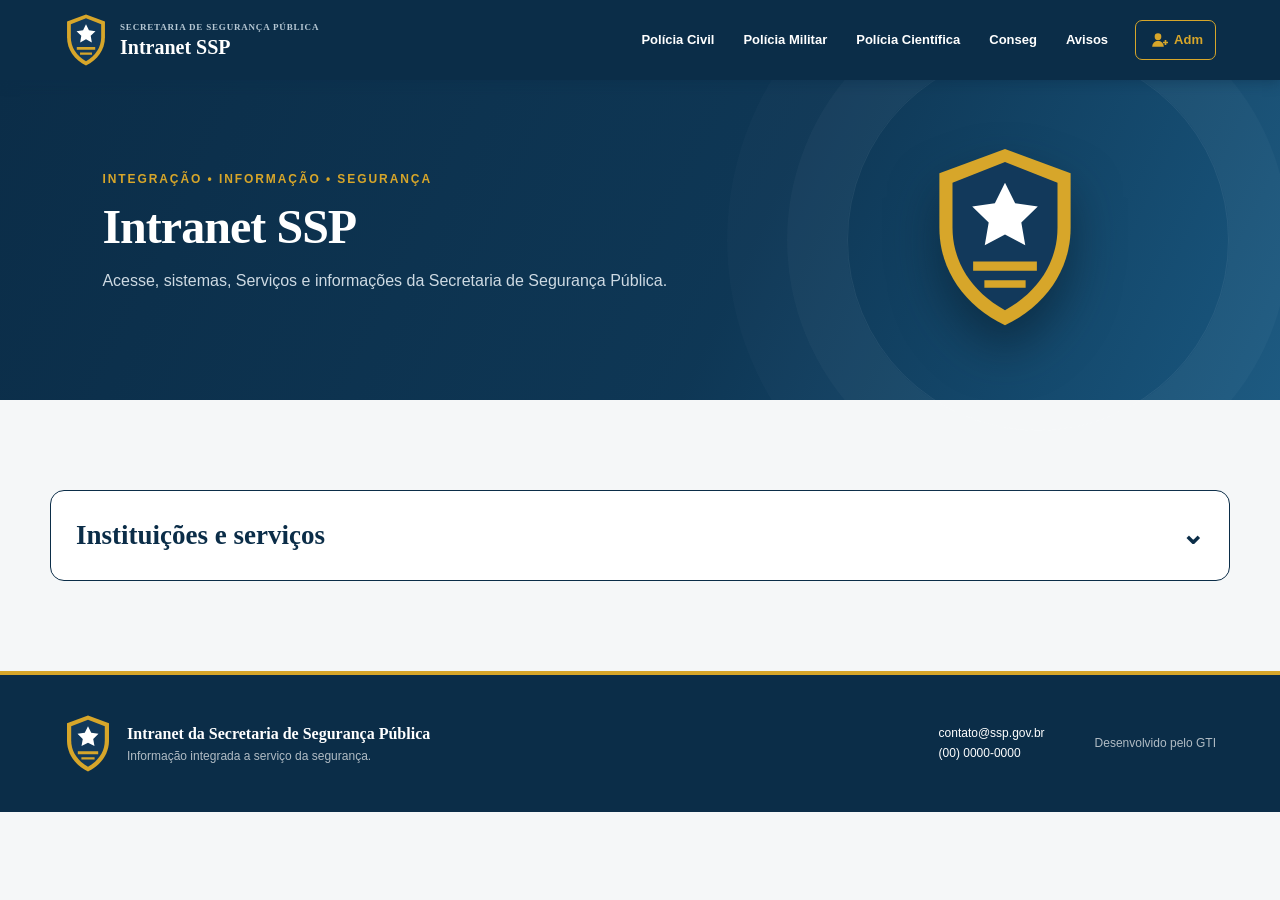
==== index.html @ d3037180 "Estado inicial: protótipo com backend Python/SQLite (antes da migração para estático) Co-Authored-By" ====
<!doctype html>
<html lang="pt-BR">
<head>
  <meta charset="utf-8">
  <meta name="viewport" content="width=device-width, initial-scale=1">
  <meta name="description" content="Portal institucional da Secretaria de Segurança Pública">
  <title>Intranet SSP</title>
  <link rel="stylesheet" href="assets/css/styles.css">
</head>
<body>
  <header class="site-header">
    <a class="brand" href="index.html" aria-label="Página inicial da Intranet SSP">
      <img src="assets/images/logo-ssp.svg" alt="Símbolo da SSP" width="44" height="52">
      <span><small>Secretaria de Segurança Pública</small>Intranet SSP</span>
    </a>
    <button class="menu-toggle" aria-expanded="false" aria-controls="main-nav">Menu</button>
    <nav id="main-nav" class="main-nav" aria-label="Acessos institucionais">
      <a href="#civil">Polícia Civil</a>
      <a href="#militar">Polícia Militar</a>
      <a href="#cientifica">Polícia Científica</a>
      <a href="#conseg">Conseg</a>
      <a id="notices-nav-link" href="avisos.html" hidden>Avisos</a>
      <a class="admin-link" href="admin.html" aria-label="Acessar área administrativa" title="Área administrativa">
        <svg aria-hidden="true" viewBox="0 0 24 24"><path d="M12 12a4 4 0 1 0 0-8 4 4 0 0 0 0 8Zm7 8a7 7 0 0 0-14 0h14Zm1-8v2h-2v2h2v2h2v-2h2v-2h-2v-2h-2Z"/></svg>
        <span>Adm</span>
      </a>
    </nav>
  </header>

  <main>
    <section class="hero">
      <div class="hero-content">
        <p class="eyebrow">Integração • Informação • Segurança</p>
        <h1>Intranet SSP</h1>
        <p>Acesse, sistemas, Serviços e informações da Secretaria de Segurança Pública.</p>
      </div>
      <div class="hero-emblem" aria-hidden="true"><img src="assets/images/logo-ssp.svg" alt=""></div>
    </section>

    <section id="banner-carousel" class="public-carousel" hidden aria-label="Destaques em carrossel">
      <div id="carousel-track" class="carousel-track"></div>
      <button id="carousel-prev" class="carousel-control prev" type="button" aria-label="Banner anterior">‹</button>
      <button id="carousel-next" class="carousel-control next" type="button" aria-label="Próximo banner">›</button>
      <div id="carousel-dots" class="carousel-dots"></div>
    </section>

    <section id="instituicoes" class="section-shell">
      <button id="services-toggle" class="services-toggle" type="button" aria-expanded="false" aria-controls="services-content"><span class="services-title"><span class="services-name">Instituições e serviços</span></span><b aria-hidden="true">⌄</b></button>
      <div id="services-content" hidden>
        <div class="section-heading"><p></p></div>
        <div id="menu-grid" class="card-grid"></div>
      </div>
    </section>
    <section id="avisos" class="notices-shell section-shell" hidden>
      <div class="section-heading"><p class="eyebrow">Comunicados</p><h2>Avisos - Informações e destaques</h2><p></p></div>
      <div id="notice-banners" class="notice-banners"></div>
      <div id="notice-list" class="notice-list"></div>
    </section>
  </main>

  <footer class="site-footer">
    <div class="footer-brand"><img src="assets/images/logo-ssp.svg" alt="Símbolo da SSP" width="48"><div><strong>Intranet da Secretaria de Segurança Pública</strong><span>Informação integrada a serviço da segurança.</span></div></div>
    <address><a href="mailto:contato@ssp.gov.br">contato@ssp.gov.br</a><a href="tel:+550000000000">(00) 0000-0000</a></address>
    <p>Desenvolvido pelo GTI</p>
  </footer>
  <dialog id="highlight-dialog" class="highlight-dialog" aria-labelledby="highlight-title">
    <div class="highlight-box"><button id="highlight-close" class="highlight-close" type="button" aria-label="Fechar destaque">×</button><h2 id="highlight-title" class="sr-only">Destaque</h2><img id="highlight-image" alt="Banner em destaque"></div>
  </dialog>
  <script src="assets/js/mock-backend.js"></script><script src="assets/js/theme.js"></script><script src="assets/js/main.js"></script>
</body>
</html>
---- assets/css/styles.css ----
:root{--navy:#0b2d48;--blue:#123f62;--blue-2:#19577f;--gold:#d7a62a;--on-primary:#fff;--on-secondary:#fff;--on-detail:#172635;--primary-hover:#31516a;--secondary-hover:#3b6f91;--on-primary-hover:#fff;--on-secondary-hover:#fff;--primary-on-light:#0b2d48;--secondary-on-light:#19577f;--secondary-hover-border:#3b6f91;--detail-on-light:#8a6812;--detail-on-primary:#d7a62a;--gold-light:#f5e4ae;--ink:#172635;--muted:#637384;--paper:#f5f7f8;--white:#fff;--line:#dce3e8;--success:#19734a;--danger:#b42318;--shadow:0 18px 50px rgba(11,45,72,.12);--radius:14px}[hidden]{display:none!important}
*{box-sizing:border-box}html{scroll-behavior:smooth}body{margin:0;color:var(--ink);background:var(--paper);font:400 15px/1.6 Inter,Arial,sans-serif}a{color:inherit;text-decoration:none}button,input,select{font:inherit}button{cursor:pointer}h1,h2,h3,p{margin-top:0}h1,h2,h3{line-height:1.15}h1,h2{font-family:"Source Serif 4",Georgia,serif}.eyebrow{margin-bottom:10px;color:var(--gold);font-size:12px;font-weight:800;letter-spacing:.16em;text-transform:uppercase}.button{display:inline-flex;align-items:center;justify-content:center;min-height:44px;padding:0 20px;border:1px solid transparent;border-radius:8px;font-weight:700}.button-primary{color:white;background:var(--blue-2)}.button-primary:hover{background:var(--navy)}.button-secondary{color:var(--blue);background:white;border-color:var(--line)}.button-full{width:100%}.site-header{position:sticky;z-index:20;top:0;display:flex;align-items:center;justify-content:space-between;height:80px;padding:0 max(5vw,28px);color:white;background:rgba(11,45,72,.98);box-shadow:0 2px 12px #071d2d44}.brand{display:flex;align-items:center;gap:12px}.brand img{height:52px}.brand span{font-family:"Source Serif 4",serif;font-size:20px;font-weight:700;line-height:1.1}.brand small{display:block;margin-bottom:4px;color:#b8c9d5;font:600 9px Inter;letter-spacing:.09em;text-transform:uppercase}.main-nav{display:flex;align-items:center;gap:5px}.main-nav>a{padding:9px 12px;border-radius:7px;font-size:13px;font-weight:600}.main-nav>a:hover{background:#ffffff14}.admin-link{display:flex;align-items:center;gap:6px;margin-left:10px;color:var(--gold)!important;border:1px solid #d7a62a66}.admin-link svg{width:20px;fill:currentColor}.menu-toggle{display:none;color:inherit;background:transparent;border:1px solid #ffffff4a;border-radius:7px;padding:7px 10px}.hero{min-height:540px;display:grid;grid-template-columns:minmax(0,680px) 1fr;align-items:center;gap:80px;padding:90px max(8vw,35px);color:white;background:linear-gradient(115deg,#0b2d48 0%,#123f62 60%,#19577f 100%);overflow:hidden}.hero:after{content:"";position:absolute;right:4%;width:380px;height:380px;border:1px solid #ffffff12;border-radius:50%;box-shadow:0 0 0 60px #ffffff07,0 0 0 120px #ffffff04}.hero-content{position:relative;z-index:1}.hero h1{max-width:720px;margin-bottom:22px;font-size:clamp(38px,5vw,65px);letter-spacing:-.02em}.hero-content>p:not(.eyebrow){max-width:620px;color:#cedae3;font-size:18px}.hero .button{margin-top:16px;background:var(--gold);color:var(--navy)}.hero-emblem{position:relative;z-index:1;text-align:center}.hero-emblem img{width:min(240px,23vw);filter:drop-shadow(0 25px 24px #061a2a88)}.section-shell{max-width:1240px;margin:auto;padding:90px 30px}.section-heading{max-width:660px;margin-bottom:38px}.section-heading h2{font-size:38px}.section-heading>p:last-child{color:var(--muted)}.card-grid{display:grid;grid-template-columns:repeat(4,1fr);gap:18px}.institution-card{display:block;padding:28px;background:white;border:1px solid var(--line);border-radius:var(--radius);box-shadow:0 5px 20px #0b2d4808;transition:.2s}.institution-card:hover{transform:translateY(-5px);border-color:#d7a62aaa;box-shadow:var(--shadow)}.card-icon{display:grid;place-items:center;width:46px;height:46px;margin-bottom:25px;color:white;background:var(--blue);border-radius:10px;font-weight:800}.institution-card h3{font-size:19px}.institution-card p{min-height:70px;color:var(--muted);font-size:13px}.card-action{color:var(--blue-2);font-size:13px;font-weight:700}.card-action b{margin-left:5px;color:var(--gold)}.site-footer{display:grid;grid-template-columns:1fr auto auto;align-items:center;gap:50px;padding:40px max(5vw,28px);color:#cbd7df;background:#071f32;border-top:4px solid var(--gold);font-size:12px}.footer-brand{display:flex;align-items:center;gap:15px}.footer-brand strong,.footer-brand span{display:block}.footer-brand strong{color:white;font-family:"Source Serif 4";font-size:16px}.site-footer address{display:grid;font-style:normal}.site-footer address a:hover{color:var(--gold)}.site-footer>p{margin:0;color:#95aaba}
/* Login */
.admin-page{min-height:100vh;background:var(--navy)}.back-link{position:fixed;z-index:2;top:25px;left:30px;color:#dce7ed;font-size:13px}.auth-layout{display:grid;grid-template-columns:1fr 1fr;min-height:100vh}.auth-brand-panel{display:flex;flex-direction:column;justify-content:center;padding:10vw;color:white;background:linear-gradient(145deg,#092840,#154d72)}.auth-brand-panel img{width:100px;margin-bottom:45px}.auth-brand-panel h1{max-width:550px;font-size:clamp(40px,5vw,66px)}.auth-brand-panel>p:last-child{max-width:520px;color:#c2d0da;font-size:17px}.auth-card{align-self:center;width:min(460px,85%);margin:auto;padding:42px;background:white;border-radius:18px;box-shadow:var(--shadow)}.admin-avatar{display:grid;place-items:center;width:58px;height:58px;margin:0 auto 20px;color:white;background:var(--blue);border-radius:50%}.admin-avatar svg{width:28px;fill:currentColor}.auth-intro{text-align:center}.auth-intro h2{margin-bottom:8px;font-size:30px}.auth-intro>p:last-child{color:var(--muted);font-size:13px}.auth-card label,dialog label{display:block;margin:15px 0 6px;font-size:12px;font-weight:700}.auth-card input,dialog input,dialog select{width:100%;height:46px;padding:0 13px;color:var(--ink);background:white;border:1px solid #cfd9df;border-radius:7px;outline:none}.auth-card input:focus,dialog input:focus,dialog select:focus{border-color:var(--blue-2);box-shadow:0 0 0 3px #19577f18}.password-field{position:relative}.password-field input{padding-right:45px}.password-toggle{position:absolute;right:5px;top:5px;width:36px;height:36px;color:var(--muted);background:transparent;border:0}.form-message{min-height:23px;margin:6px 0 4px;color:var(--danger);font-size:12px}.text-button{display:block;margin:20px auto 0;color:var(--muted);background:none;border:0;font-size:12px}.text-button strong{color:var(--blue-2)}.demo-note{margin:22px -42px -42px!important;padding:12px;text-align:center;color:#657784!important;background:#f2f5f6;font-size:10px!important;border-radius:0 0 18px 18px}dialog{width:min(500px,92%);padding:0;border:0;border-radius:14px;box-shadow:0 30px 80px #061a2a66}dialog::backdrop{background:#071f32b8;backdrop-filter:blur(3px)}dialog form{padding:28px}dialog form>p{color:var(--muted);font-size:13px}.dialog-heading{display:flex;align-items:start;justify-content:space-between}.dialog-heading h2{margin-bottom:5px}.dialog-close{font-size:25px;color:var(--muted);background:none;border:0}
/* Dashboard */
.dashboard-page{min-height:100vh}.sidebar{position:fixed;inset:0 auto 0 0;z-index:10;display:flex;flex-direction:column;width:260px;padding:24px 16px;color:#d7e2e9;background:var(--navy)}.brand-light{padding:0 10px 28px;border-bottom:1px solid #ffffff17}.brand-light img{width:38px}.sidebar nav{margin-top:28px}.sidebar nav>p{margin:0 12px 8px;color:#7894a8;font-size:9px;font-weight:800;letter-spacing:.15em}.side-item{display:flex;align-items:center;gap:14px;width:100%;padding:12px 14px;color:#b9cad5;background:transparent;border:0;border-radius:7px;text-align:left;font-size:13px}.side-item:hover,.side-item.active{color:white;background:#ffffff12}.side-item.active{border-left:3px solid var(--gold)}.logout{margin-top:auto}.dashboard-main{min-height:100vh;margin-left:260px}.dashboard-header{height:72px;display:flex;align-items:center;justify-content:flex-end;padding:0 45px;background:white;border-bottom:1px solid var(--line)}.dashboard-header>div{display:flex;align-items:center;gap:9px;color:var(--muted);font-size:12px}.user-badge{display:grid;place-items:center;width:36px;height:36px;margin-left:8px;color:white;background:var(--blue);border-radius:50%;font-weight:700}.status-dot{width:7px;height:7px;background:#25a66a;border-radius:50%}.dashboard-view{display:none;max-width:1280px;margin:auto;padding:55px}.dashboard-view.active{display:block}.dashboard-view h1{margin-bottom:8px;font-size:42px}.lead,.view-heading p{color:var(--muted)}.stats-grid{display:grid;grid-template-columns:repeat(3,1fr);gap:18px;margin:38px 0}.stats-grid article{padding:25px;background:white;border:1px solid var(--line);border-radius:var(--radius)}.stats-grid span,.stats-grid small{display:block;color:var(--muted);font-size:12px}.stats-grid strong{display:block;margin:8px 0;color:var(--blue);font:700 38px "Source Serif 4"}.stats-grid .stat-text{font-size:25px}.info-banner{display:flex;align-items:center;gap:20px;padding:22px 25px;background:#e8f1f6;border:1px solid #c9dfe9;border-radius:var(--radius)}.info-banner>div{display:grid;place-items:center;flex:0 0 38px;height:38px;color:white;background:var(--blue-2);border-radius:50%;font-family:Georgia;font-weight:bold}.info-banner p{flex:1;margin:0;font-size:13px}.view-heading{display:flex;align-items:end;justify-content:space-between}.tabs{display:flex;gap:5px;margin-top:35px;border-bottom:1px solid var(--line)}.tab{padding:12px 16px;color:var(--muted);background:transparent;border:0;border-bottom:2px solid transparent}.tab.active{color:var(--blue);border-color:var(--gold);font-weight:700}.tab span{padding:2px 7px;background:#e9eef1;border-radius:20px;font-size:10px}.tab-panel{display:none}.tab-panel.active{display:block}.table-wrap{margin-top:20px;overflow:auto;background:white;border:1px solid var(--line);border-radius:var(--radius)}table{width:100%;border-collapse:collapse}th,td{padding:15px 18px;text-align:left;border-bottom:1px solid #e8edef;font-size:12px}th{color:var(--muted);background:#f8fafb;font-size:10px;text-transform:uppercase;letter-spacing:.06em}td strong,td small{display:block}td small{color:var(--muted)}.pill{display:inline-block;padding:3px 9px;color:var(--success);background:#e8f6ef;border-radius:20px;font-size:10px;font-weight:700}.pill.pending{color:#8b6410;background:#fff5d8}.action-btn{padding:5px 8px;color:var(--blue-2);background:none;border:0;font-size:11px;font-weight:700}.action-btn.danger{color:var(--danger)}.empty-state{padding:42px;text-align:center;color:var(--muted)}.toast{position:fixed;right:25px;bottom:25px;z-index:30;padding:13px 20px;color:white;background:var(--success);border-radius:8px;box-shadow:var(--shadow);opacity:0;transform:translateY(15px);pointer-events:none;transition:.2s}.toast.show{opacity:1;transform:none}
@media(max-width:950px){.main-nav{display:none;position:absolute;top:80px;left:0;right:0;flex-direction:column;align-items:stretch;padding:15px 25px;background:var(--navy)}.main-nav.open{display:flex}.menu-toggle{display:block}.admin-link{margin-left:0}.hero{grid-template-columns:1fr}.hero-emblem{display:none}.card-grid{grid-template-columns:repeat(2,1fr)}.site-footer{grid-template-columns:1fr 1fr}.site-footer>p{grid-column:1/-1}.auth-layout{grid-template-columns:1fr}.auth-brand-panel{display:none}.admin-page{background:var(--paper)}.sidebar{transform:translateX(-100%);transition:.2s}.sidebar.open{transform:none}.dashboard-main{margin-left:0}.dashboard-header{justify-content:space-between}.dashboard-header .menu-toggle{color:var(--blue);border-color:var(--line)}}
@media(max-width:620px){.site-header{height:70px;padding:0 18px}.brand span{font-size:17px}.brand small{display:none}.brand img{height:42px}.main-nav{top:70px}.hero{min-height:530px;padding:70px 25px}.hero h1{font-size:39px}.section-shell{padding:65px 20px}.card-grid{grid-template-columns:1fr}.site-footer{grid-template-columns:1fr;gap:25px}.site-footer>p{grid-column:auto}.auth-card{width:92%;padding:30px}.demo-note{margin:22px -30px -30px!important}.dashboard-view{padding:35px 18px}.dashboard-header{padding:0 18px}.stats-grid{grid-template-columns:1fr}.info-banner{align-items:flex-start;flex-wrap:wrap}.view-heading{align-items:start;flex-direction:column;gap:15px}.dashboard-view h1{font-size:34px}}
.profiles-grid{display:grid;grid-template-columns:repeat(2,minmax(0,1fr));gap:20px;margin-top:34px}.profile-card{overflow:hidden;background:white;border:1px solid var(--line);border-radius:var(--radius);box-shadow:0 4px 18px #0b2d4808}.profile-card.profile-active{border:2px solid var(--gold)}.profile-preview{display:flex;align-items:center;gap:14px;min-height:82px;padding:16px 22px;color:white;background:var(--preview-primary);border-bottom:4px solid var(--preview-detail)}.profile-preview img{width:38px;height:48px;object-fit:contain}.profile-preview strong{font-family:"Source Serif 4"}.profile-card-body{padding:20px}.profile-card-body>div:first-child{display:flex;align-items:center;justify-content:space-between;gap:12px}.profile-card-body h3{margin:0}.profile-card-body p{color:var(--muted);font-size:12px}.color-dots{display:flex;gap:6px;margin:15px 0}.color-dots i{width:25px;height:25px;border:2px solid white;border-radius:50%;box-shadow:0 0 0 1px var(--line)}.profile-actions{display:flex;justify-content:flex-end;gap:4px;padding-top:10px;border-top:1px solid var(--line)}.color-fields{display:grid;grid-template-columns:repeat(3,1fr);gap:10px}.color-fields label{min-width:0}.color-fields input[type=color]{height:45px;padding:4px}.color-fields .hex-input{height:35px;margin-top:5px;padding:5px;text-align:center;font-size:11px}.check-row{display:flex!important;align-items:center;gap:8px}.check-row input{width:auto!important;height:auto!important}.confirm-dialog{max-width:390px;padding:30px;text-align:center}.confirm-icon{display:grid;place-items:center;width:48px;height:48px;margin:0 auto 16px;color:#805d0d;background:#fff2c6;border-radius:50%;font:bold 23px Georgia}.confirm-icon.info{color:var(--blue);background:#e4f0f6}.confirm-dialog h2{margin-bottom:8px}.confirm-dialog p{color:var(--muted)}.confirm-actions{display:grid;grid-template-columns:1fr 1fr;gap:10px;margin-top:24px}
@media(max-width:620px){.profiles-grid,.color-fields{grid-template-columns:1fr}}
/* Cores dinâmicas do perfil visual ativo */
.site-header{background:var(--navy);box-shadow:0 2px 12px color-mix(in srgb,var(--navy) 45%,transparent)}
.site-footer{background:var(--navy);border-top-color:var(--gold)}
.site-footer>p,.footer-brand span{color:color-mix(in srgb,white 68%,var(--navy))}
.hero{background:linear-gradient(115deg,var(--navy) 0%,color-mix(in srgb,var(--navy) 76%,var(--blue-2)) 58%,var(--blue-2) 100%)}
.card-icon,.admin-avatar,.user-badge{background:var(--navy)}
.auth-brand-panel{background:linear-gradient(145deg,var(--navy),color-mix(in srgb,var(--navy) 58%,var(--blue-2)))}
.admin-page{background:var(--navy)}
.auth-brand-panel>p:last-child,.back-link{color:color-mix(in srgb,white 78%,var(--navy))}
.site-header,.site-footer,.sidebar,.auth-brand-panel{color:var(--on-primary)}
.button-primary{color:var(--on-secondary)}
.card-icon,.admin-avatar,.user-badge{color:var(--on-primary)}
.hero .button{color:var(--on-detail)}
.button-primary{background:var(--blue-2);color:var(--on-secondary);border-color:var(--secondary-on-light);box-shadow:0 0 0 1px color-mix(in srgb,var(--secondary-on-light) 20%,transparent)}
.button-primary:hover{background:var(--secondary-hover);color:var(--on-secondary-hover);border-color:var(--secondary-hover-border)}
.button-secondary{color:var(--primary-on-light);background:#fff;border-color:var(--primary-on-light)}
.button-secondary:hover{color:var(--on-primary);background:var(--navy);border-color:var(--navy)}
.action-btn,.card-action,.text-button strong{color:var(--secondary-on-light)}
.action-btn:hover,.card-action:hover,.text-button:hover strong{text-decoration:underline;text-underline-offset:3px}
.admin-link{color:var(--detail-on-primary)!important;border-color:currentColor}
.main-nav>a:hover{color:var(--on-primary-hover);background:var(--primary-hover)}
.institution-card:hover{border-color:var(--detail-on-light)}
.tab.active{color:var(--primary-on-light);border-color:var(--detail-on-light)}
.side-item:hover,.side-item.active{color:var(--on-primary-hover);background:var(--primary-hover)}
.side-item.active{border-left-color:var(--detail-on-primary)}
.hero .button:hover{background:color-mix(in srgb,var(--gold) 82%,var(--on-detail));color:var(--on-detail)}
.control-card{display:grid;grid-template-columns:1fr 1fr;gap:35px;margin-top:22px;padding:26px;background:#fff;border:1px solid var(--line);border-radius:var(--radius)}.control-card h2{margin-bottom:8px}.control-card>div>p:last-child{color:var(--muted);font-size:13px}.control-card form{display:grid;gap:10px}.control-card label{font-size:12px;font-weight:700}.control-card input[type=text]{height:44px;padding:0 12px;border:1px solid var(--line);border-radius:7px}.switch-row{display:flex;align-items:center;gap:10px}.switch-row input{width:18px;height:18px;accent-color:var(--blue-2)}.control-card .button{justify-self:start;margin-top:5px}
@media(max-width:720px){.control-card{grid-template-columns:1fr}}
.services-toggle{display:flex;align-items:center;justify-content:space-between;width:100%;padding:22px 25px;color:var(--primary-on-light);background:#fff;border:1px solid var(--primary-on-light);border-radius:var(--radius);text-align:left}.services-toggle span{font:700 27px "Source Serif 4",Georgia,serif}.services-toggle small{display:block;margin-bottom:3px;color:var(--detail-on-light);font:800 10px Inter,Arial;letter-spacing:.16em}.services-toggle b{font-size:28px;transition:transform .2s}.services-toggle.open b{transform:rotate(180deg)}.services-toggle:hover{color:var(--on-primary);background:var(--navy)}.services-toggle:hover small{color:var(--detail-on-primary)}#services-content{padding-top:30px}dialog textarea{width:100%;padding:10px 13px;resize:vertical;color:var(--ink);background:#fff;border:1px solid #cfd9df;border-radius:7px;outline:none}dialog textarea:focus{border-color:var(--blue-2);box-shadow:0 0 0 3px color-mix(in srgb,var(--blue-2) 12%,transparent)}
.drag-handle{display:inline-grid;place-items:center;width:28px;height:28px;color:var(--primary-on-light);border:1px solid var(--line);border-radius:6px;cursor:grab;font-size:18px;user-select:none}[data-menu-row]{transition:opacity .15s,background .15s,box-shadow .15s}[data-menu-row]:hover{background:color-mix(in srgb,var(--navy) 4%,#fff)}[data-menu-row].dragging{position:relative;z-index:2;opacity:.72;background:color-mix(in srgb,var(--gold) 14%,#fff);box-shadow:inset 0 3px 0 var(--detail-on-light),inset 0 -3px 0 var(--detail-on-light)}[data-menu-row]:active .drag-handle{cursor:grabbing}#menu-table.is-sorting [data-menu-row]:not(.dragging){background:color-mix(in srgb,var(--navy) 2%,#fff)}
.card-grid{grid-template-columns:repeat(5,minmax(0,1fr));align-items:stretch}.institution-card{min-width:0;padding:24px}.institution-card p{min-height:84px}
@media(max-width:1100px){.card-grid{grid-template-columns:repeat(3,minmax(0,1fr))}}
@media(max-width:700px){.card-grid{grid-template-columns:repeat(2,minmax(0,1fr))}}
@media(max-width:480px){.card-grid{grid-template-columns:1fr}.institution-card p{min-height:auto}}
.overview-heading{display:flex;align-items:end;justify-content:space-between;margin:38px 0 15px}.overview-heading h2{margin:0}.overview-heading>small{color:var(--muted)}.site-stats-grid{display:grid;grid-template-columns:repeat(4,minmax(0,1fr));gap:14px;margin-bottom:22px}.site-stats-grid article{display:flex;align-items:center;gap:15px;min-width:0;padding:20px;background:#fff;border:1px solid var(--line);border-radius:var(--radius)}.site-stats-grid article:hover{border-color:var(--detail-on-light);box-shadow:0 8px 24px color-mix(in srgb,var(--navy) 9%,transparent)}.metric-icon{display:grid;place-items:center;flex:0 0 42px;height:42px;color:var(--on-primary);background:var(--navy);border-radius:10px;font-size:18px}.site-stats-grid article>div:last-child{min-width:0}.site-stats-grid span,.site-stats-grid small{display:block;color:var(--muted);font-size:10px}.site-stats-grid strong{display:block;margin:2px 0;color:var(--primary-on-light);font:700 27px "Source Serif 4",Georgia,serif;white-space:nowrap;overflow:hidden;text-overflow:ellipsis}.site-stats-grid .metric-text{font-size:17px}.site-stats-grid small{white-space:nowrap;overflow:hidden;text-overflow:ellipsis}
@media(max-width:1100px){.site-stats-grid{grid-template-columns:repeat(2,minmax(0,1fr))}}
@media(max-width:620px){.overview-heading{align-items:start;flex-direction:column;gap:4px}.site-stats-grid{grid-template-columns:1fr}}
.institution-card{display:flex;flex-direction:column;height:100%;min-height:240px}.institution-card h3{min-height:46px;margin-bottom:12px;font-size:18px}.institution-card p{flex:1;margin-bottom:18px}.institution-card .card-action{margin-top:auto;padding-top:12px;border-top:1px solid var(--line)}.session-copy{display:flex;flex-direction:column;min-width:0;line-height:1.25;text-align:right}.session-copy strong{max-width:240px;overflow:hidden;color:var(--ink);font-size:12px;text-overflow:ellipsis;white-space:nowrap}.session-copy span{color:var(--muted);font-size:10px}.dashboard-header .user-badge{color:var(--on-primary);background:var(--navy)}
@media(max-width:620px){.institution-card{min-height:200px}.institution-card h3{min-height:auto}.session-copy strong{max-width:135px}}
.compact-control{margin-top:14px}.public-carousel{position:relative;width:100%;overflow:hidden;background:var(--navy);border-bottom:5px solid var(--gold)}.carousel-track{width:100%}.carousel-slide{display:none;width:100%}.carousel-slide.active{display:block}.carousel-slide img{display:block;width:100%;height:auto;max-height:none;object-fit:contain}.carousel-control{position:absolute;z-index:2;top:50%;display:grid;place-items:center;width:48px;height:48px;color:#fff;background:#172635cc;border:2px solid #fff;border-radius:50%;transform:translateY(-50%);font-size:34px}.carousel-control.prev{left:22px}.carousel-control.next{right:22px}.carousel-control:hover{color:var(--on-secondary);background:var(--blue-2);border-color:var(--secondary-on-light)}.carousel-dots{position:absolute;z-index:2;right:0;bottom:14px;left:0;display:flex;justify-content:center;gap:8px}.carousel-dots button{width:10px;height:10px;padding:0;background:#ffffff99;border:1px solid #172635;border-radius:50%}.carousel-dots button.active{width:28px;background:var(--gold);border-radius:10px}.carousel-enabled .hero{min-height:260px;padding-top:32px;padding-bottom:32px}.carousel-enabled .hero h1{font-size:clamp(31px,3.5vw,46px);margin-bottom:14px}.carousel-enabled .hero-content>p:not(.eyebrow){margin-bottom:0;font-size:16px}.carousel-enabled .hero-emblem img{width:min(150px,16vw)}.all-notices{display:grid;gap:18px}.notices-page{min-height:65vh}.notice-list-item{border-left:4px solid var(--gold)}.notice-list-item .notice-body h2{font-size:22px}.main-nav.open-static{display:flex}
@media(max-width:720px){.carousel-control{width:38px;height:38px;font-size:26px}.carousel-control.prev{left:10px}.carousel-control.next{right:10px}.carousel-enabled .hero{min-height:220px;padding-top:28px;padding-bottom:28px}}
.public-carousel .carousel-control{width:54px;height:78px;padding:0;color:#fff;background:transparent;border:0;border-radius:10px;box-shadow:none;text-shadow:0 2px 10px #000,0 0 3px #000;font:300 58px/1 Arial,sans-serif;transition:background .18s,transform .18s,opacity .18s;opacity:.9}.public-carousel .carousel-control.prev{left:16px}.public-carousel .carousel-control.next{right:16px}.public-carousel .carousel-control:hover{color:#fff;background:#00000038;border:0;transform:translateY(-50%) scale(1.06);opacity:1}.public-carousel .carousel-control:focus-visible{outline:3px solid var(--gold);outline-offset:3px}
@media(max-width:720px){.public-carousel .carousel-control{width:38px;height:58px;font-size:44px}.public-carousel .carousel-control.prev{left:6px}.public-carousel .carousel-control.next{right:6px}}
.all-notices .notice-list-item .notice-banner{display:none}.all-notices .notice-list-item.expanded .notice-banner{display:block;animation:noticeReveal .22s ease-out}@keyframes noticeReveal{from{opacity:0;transform:translateY(-8px)}to{opacity:1;transform:none}}
.site-stats-grid{grid-template-columns:repeat(5,minmax(0,1fr))}@media(max-width:1100px){.site-stats-grid{grid-template-columns:repeat(2,minmax(0,1fr))}}@media(max-width:620px){.site-stats-grid{grid-template-columns:1fr}}
.services-toggle span{overflow:visible;line-height:1.2}.services-toggle small{display:block;min-height:18px;margin-bottom:4px;padding-top:2px;overflow:visible;line-height:1.4}
.services-toggle .services-title{display:flex;align-items:flex-start;flex-direction:column;overflow:visible;line-height:normal}.services-toggle .services-kicker{display:block;width:auto;height:auto;min-height:0;margin:0 0 5px;padding:4px 0 2px;overflow:visible;color:var(--detail-on-light);font-family:Arial,sans-serif;font-size:10px;font-weight:800;line-height:14px;letter-spacing:.16em;text-transform:uppercase}.services-toggle .services-name{display:block;overflow:visible;font:700 27px/1.2 "Source Serif 4",Georgia,serif}.services-toggle:hover .services-kicker{color:var(--detail-on-primary)}
.confirm-dialog #confirm-text{max-height:48vh;overflow:auto;white-space:pre-line;text-align:left}.confirm-dialog:has(#confirm-text){max-width:520px}
.bulk-toolbar{display:flex;align-items:center;justify-content:flex-end;gap:9px;margin-top:28px;padding:12px 14px;background:#fff;border:1px solid var(--line);border-radius:10px}.bulk-toolbar>span{margin-right:auto;color:var(--muted);font-size:12px;font-weight:700}.bulk-toolbar .button{min-height:36px;padding:0 13px;font-size:11px}.notice-select,#select-all-notices{width:17px;height:17px;accent-color:var(--blue-2)}@media(max-width:620px){.bulk-toolbar{align-items:stretch;flex-direction:column}.bulk-toolbar>span{margin:0}.bulk-toolbar .button{width:100%}}
.info-input{position:relative}.info-input input{padding-right:48px!important}.info-input button{position:absolute;top:7px;right:7px;display:grid;place-items:center;width:32px;height:32px;color:var(--on-primary);background:var(--navy);border:1px solid var(--primary-on-light);border-radius:50%;font:700 16px Georgia,serif}.info-input button:hover{color:var(--on-secondary);background:var(--blue-2);border-color:var(--secondary-on-light)}
.notices-shell{padding-top:25px}.notice-banners,.notice-list{display:grid;gap:18px}.notice-list{margin-top:18px}.notice-card{overflow:hidden;background:#fff;border:1px solid var(--line);border-radius:var(--radius);box-shadow:0 5px 20px color-mix(in srgb,var(--navy) 7%,transparent)}.notice-card.featured{display:grid;grid-template-columns:minmax(240px,34%) 1fr;min-height:250px;border-left:4px solid var(--gold)}.notice-banner{min-height:220px;background-color:var(--navy);background-position:center;background-size:cover}.notice-body{display:flex;flex-direction:column;padding:26px}.notice-body h3{font-size:24px}.notice-description{position:relative;max-height:76px;overflow:hidden;color:var(--muted);white-space:pre-line}.notice-description:after{content:"";position:absolute;right:0;bottom:0;left:0;height:30px;background:linear-gradient(transparent,#fff)}.notice-card.expanded .notice-description{max-height:none}.notice-card.expanded .notice-description:after{display:none}.notice-actions{display:flex;align-items:center;justify-content:space-between;gap:15px;margin-top:auto;padding-top:18px}.notice-actions .text-button{margin:0 0 0 auto;color:var(--secondary-on-light);font-weight:700}.notice-list .notice-card{border-left:3px solid var(--detail-on-light)}.notice-list .notice-body{padding:20px 24px}.notice-list .notice-body h3{font-size:19px}.two-fields{display:grid;grid-template-columns:1fr 1fr;gap:12px}.two-fields label{min-width:0}
@media(max-width:720px){.notice-card.featured{grid-template-columns:1fr}.notice-banner{min-height:180px}.two-fields{grid-template-columns:1fr}}
[data-notice-row]{transition:opacity .15s,background .15s,box-shadow .15s}[data-notice-row].dragging{position:relative;z-index:2;opacity:.72;background:color-mix(in srgb,var(--gold) 14%,#fff);box-shadow:inset 0 3px 0 var(--detail-on-light),inset 0 -3px 0 var(--detail-on-light)}#notices-table.is-sorting [data-notice-row]:not(.dragging){background:color-mix(in srgb,var(--navy) 2%,#fff)}
.change-toggle-wrap{display:flex;align-items:center;justify-content:space-between;gap:20px;padding:20px;background:var(--paper);border:1px solid var(--line);border-radius:10px}.change-toggle-wrap>span{font-size:13px;font-weight:700}.yes-no-switch{display:flex;align-items:center;gap:9px!important;margin:0!important;cursor:pointer}.yes-no-switch>span{color:var(--muted);font-size:11px;font-weight:800}.yes-no-switch input{position:absolute;width:1px;height:1px;opacity:0}.yes-no-switch i{position:relative;width:58px;height:30px;background:#a7b2ba;border:2px solid #87949d;border-radius:30px;transition:.2s}.yes-no-switch i:after{content:"";position:absolute;top:3px;left:3px;width:20px;height:20px;background:#fff;border-radius:50%;box-shadow:0 2px 5px #0004;transition:.2s}.yes-no-switch input:checked+i{background:var(--blue-2);border-color:var(--secondary-on-light)}.yes-no-switch input:checked+i:after{transform:translateX(28px)}.yes-no-switch input:focus-visible+i{outline:3px solid color-mix(in srgb,var(--blue-2) 28%,transparent);outline-offset:2px}
.notice-card.featured{display:block;min-height:0}.notice-banner{position:relative;width:100%;min-height:0;overflow:hidden;background:color-mix(in srgb,var(--navy) 8%,#fff);aspect-ratio:16/5}.notice-banner:after{content:"";position:absolute;inset:auto 0 0;height:5px;background:linear-gradient(90deg,var(--navy),var(--blue-2),var(--gold))}.notice-banner img{display:block;width:100%;height:100%;object-fit:cover;object-position:center}.notice-card.featured .notice-body{padding:28px 32px}.notice-list .notice-banner{aspect-ratio:16/3;max-height:180px}.notice-list .notice-banner img{object-fit:cover}
@media(max-width:720px){.notice-banner{aspect-ratio:16/7}.notice-card.featured .notice-body{padding:22px}.notice-list .notice-banner{aspect-ratio:16/5}}
.notice-banner,.notice-list .notice-banner{height:auto;min-height:0;max-height:none;aspect-ratio:auto}.notice-banner img,.notice-list .notice-banner img{width:100%;height:auto;max-height:none;object-fit:contain;object-position:center}

/* Faixa de apresentação compacta da página inicial */
.hero{min-height:320px;gap:50px;padding:42px max(8vw,35px)}
.hero h1{margin-bottom:14px;font-size:clamp(34px,4vw,48px)}
.hero-content>p:not(.eyebrow){font-size:16px}
.hero-emblem img{width:min(150px,16vw)}
.carousel-enabled .hero{min-height:220px;padding-top:24px;padding-bottom:24px}

@media(max-width:620px){
  .hero{min-height:260px;padding:38px 25px}
  .hero h1{font-size:34px}
  .carousel-enabled .hero{min-height:220px;padding-top:30px;padding-bottom:30px}
}

/* Carrossel mais baixo, preservando o banner completo */
.carousel-slide img{height:300px;object-fit:contain}

@media(max-width:620px){
  .carousel-slide img{height:180px}
}

/* Fonte definida pelo perfil visual */
.font-preview{display:grid;gap:3px;margin-top:10px;padding:16px 18px;color:var(--ink);background:var(--paper);border:1px solid var(--line);border-left:4px solid var(--gold);border-radius:8px}.font-preview small{font:600 10px Inter,Arial,sans-serif;letter-spacing:.08em;text-transform:uppercase;color:var(--muted)}.font-preview strong{font-size:25px;line-height:1.2}.font-preview span{font-size:14px}
body,button,input,select,textarea{font-family:var(--theme-font-body,Inter),Arial,sans-serif}
h1,h2,h3,.brand span,.footer-brand strong,.profile-preview strong,.services-toggle span,.services-name,.stats-grid strong,.site-stats-grid strong{font-family:var(--theme-font-heading,"Source Serif 4"),Georgia,serif}
.sr-only{position:absolute;width:1px;height:1px;padding:0;overflow:hidden;clip:rect(0,0,0,0);white-space:nowrap;border:0}.highlight-dialog{width:min(1100px,94vw);max-height:92vh;padding:0;overflow:visible;background:transparent;border:0;box-shadow:none}.highlight-dialog::backdrop{background:color-mix(in srgb,var(--navy) 78%,transparent);backdrop-filter:blur(5px)}.highlight-box{position:relative;overflow:hidden;background:#fff;border:3px solid var(--detail-on-primary);border-radius:var(--radius);box-shadow:0 28px 90px #0008}.highlight-box img{display:block;width:100%;max-height:86vh;object-fit:contain}.highlight-close{position:absolute;z-index:2;top:12px;right:12px;display:grid;place-items:center;width:42px;height:42px;color:#fff;background:#172635;border:2px solid #fff;border-radius:50%;box-shadow:0 4px 15px #0007;font-size:27px;line-height:1}.highlight-close:hover{color:var(--on-secondary-hover);background:var(--secondary-hover);border-color:var(--secondary-hover-border)}
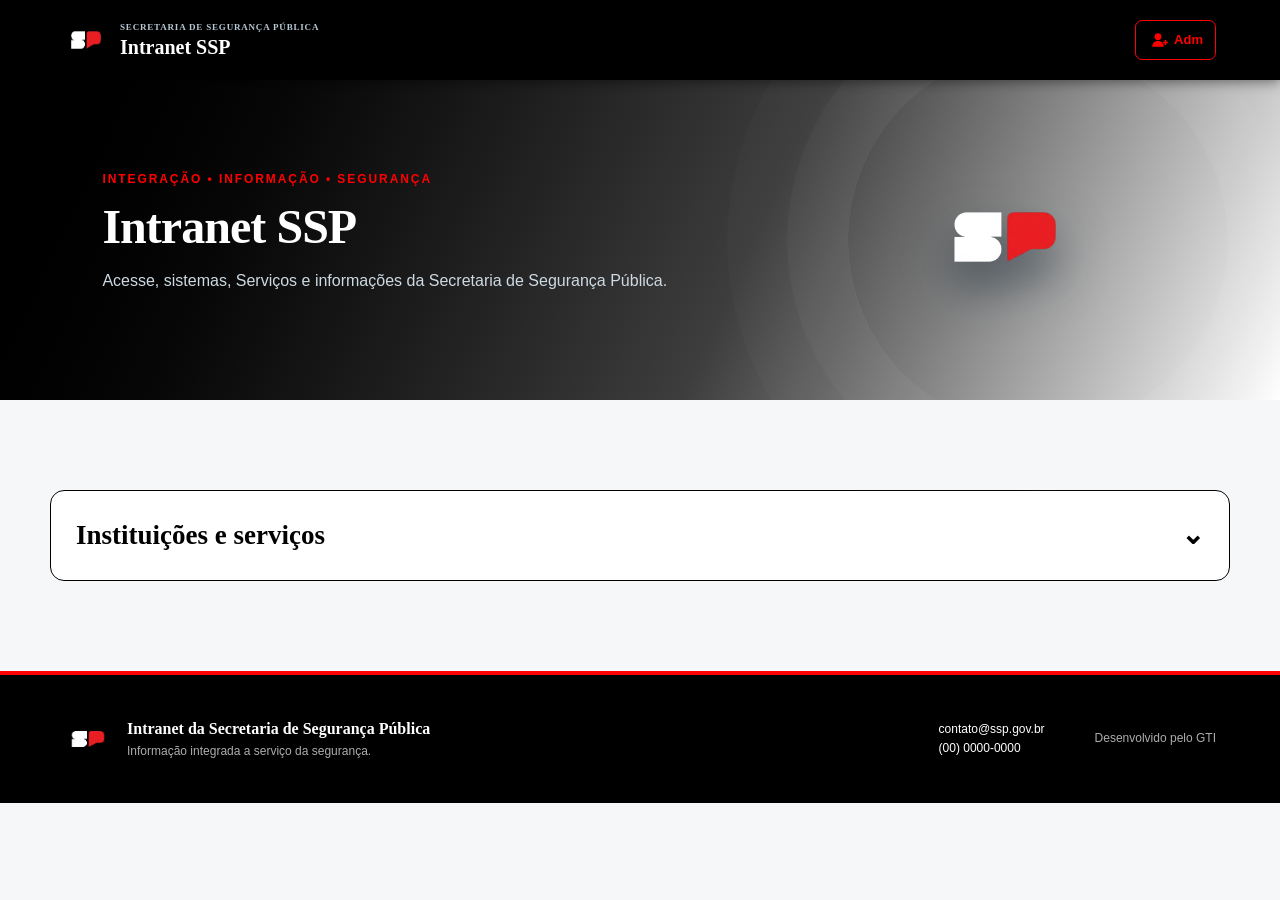
==== commit ec2a9dcd: "Adiciona Acessos Rapidos editaveis no cabecalho (ate 5, com ocultar/exibir) Os 4 links fixos do cabe" ====
--- a/index.html
+++ b/index.html
@@ -15,10 +15,7 @@
     </a>
     <button class="menu-toggle" aria-expanded="false" aria-controls="main-nav">Menu</button>
     <nav id="main-nav" class="main-nav" aria-label="Acessos institucionais">
-      <a href="#civil">Polícia Civil</a>
-      <a href="#militar">Polícia Militar</a>
-      <a href="#cientifica">Polícia Científica</a>
-      <a href="#conseg">Conseg</a>
+      <span id="quick-access-anchor" hidden aria-hidden="true"></span>
       <a id="notices-nav-link" href="avisos.html" hidden>Avisos</a>
       <a class="admin-link" href="admin.html" aria-label="Acessar área administrativa" title="Área administrativa">
         <svg aria-hidden="true" viewBox="0 0 24 24"><path d="M12 12a4 4 0 1 0 0-8 4 4 0 0 0 0 8Zm7 8a7 7 0 0 0-14 0h14Zm1-8v2h-2v2h2v2h2v-2h2v-2h-2v-2h-2Z"/></svg>
--- a/assets/css/styles.css
+++ b/assets/css/styles.css
@@ -1,11 +1,11 @@
 :root{--navy:#0b2d48;--blue:#123f62;--blue-2:#19577f;--gold:#d7a62a;--on-primary:#fff;--on-secondary:#fff;--on-detail:#172635;--primary-hover:#31516a;--secondary-hover:#3b6f91;--on-primary-hover:#fff;--on-secondary-hover:#fff;--primary-on-light:#0b2d48;--secondary-on-light:#19577f;--secondary-hover-border:#3b6f91;--detail-on-light:#8a6812;--detail-on-primary:#d7a62a;--gold-light:#f5e4ae;--ink:#172635;--muted:#637384;--paper:#f5f7f8;--white:#fff;--line:#dce3e8;--success:#19734a;--danger:#b42318;--shadow:0 18px 50px rgba(11,45,72,.12);--radius:14px}[hidden]{display:none!important}
 *{box-sizing:border-box}html{scroll-behavior:smooth}body{margin:0;color:var(--ink);background:var(--paper);font:400 15px/1.6 Inter,Arial,sans-serif}a{color:inherit;text-decoration:none}button,input,select{font:inherit}button{cursor:pointer}h1,h2,h3,p{margin-top:0}h1,h2,h3{line-height:1.15}h1,h2{font-family:"Source Serif 4",Georgia,serif}.eyebrow{margin-bottom:10px;color:var(--gold);font-size:12px;font-weight:800;letter-spacing:.16em;text-transform:uppercase}.button{display:inline-flex;align-items:center;justify-content:center;min-height:44px;padding:0 20px;border:1px solid transparent;border-radius:8px;font-weight:700}.button-primary{color:white;background:var(--blue-2)}.button-primary:hover{background:var(--navy)}.button-secondary{color:var(--blue);background:white;border-color:var(--line)}.button-full{width:100%}.site-header{position:sticky;z-index:20;top:0;display:flex;align-items:center;justify-content:space-between;height:80px;padding:0 max(5vw,28px);color:white;background:rgba(11,45,72,.98);box-shadow:0 2px 12px #071d2d44}.brand{display:flex;align-items:center;gap:12px}.brand img{height:52px}.brand span{font-family:"Source Serif 4",serif;font-size:20px;font-weight:700;line-height:1.1}.brand small{display:block;margin-bottom:4px;color:#b8c9d5;font:600 9px Inter;letter-spacing:.09em;text-transform:uppercase}.main-nav{display:flex;align-items:center;gap:5px}.main-nav>a{padding:9px 12px;border-radius:7px;font-size:13px;font-weight:600}.main-nav>a:hover{background:#ffffff14}.admin-link{display:flex;align-items:center;gap:6px;margin-left:10px;color:var(--gold)!important;border:1px solid #d7a62a66}.admin-link svg{width:20px;fill:currentColor}.menu-toggle{display:none;color:inherit;background:transparent;border:1px solid #ffffff4a;border-radius:7px;padding:7px 10px}.hero{min-height:540px;display:grid;grid-template-columns:minmax(0,680px) 1fr;align-items:center;gap:80px;padding:90px max(8vw,35px);color:white;background:linear-gradient(115deg,#0b2d48 0%,#123f62 60%,#19577f 100%);overflow:hidden}.hero:after{content:"";position:absolute;right:4%;width:380px;height:380px;border:1px solid #ffffff12;border-radius:50%;box-shadow:0 0 0 60px #ffffff07,0 0 0 120px #ffffff04}.hero-content{position:relative;z-index:1}.hero h1{max-width:720px;margin-bottom:22px;font-size:clamp(38px,5vw,65px);letter-spacing:-.02em}.hero-content>p:not(.eyebrow){max-width:620px;color:#cedae3;font-size:18px}.hero .button{margin-top:16px;background:var(--gold);color:var(--navy)}.hero-emblem{position:relative;z-index:1;text-align:center}.hero-emblem img{width:min(240px,23vw);filter:drop-shadow(0 25px 24px #061a2a88)}.section-shell{max-width:1240px;margin:auto;padding:90px 30px}.section-heading{max-width:660px;margin-bottom:38px}.section-heading h2{font-size:38px}.section-heading>p:last-child{color:var(--muted)}.card-grid{display:grid;grid-template-columns:repeat(4,1fr);gap:18px}.institution-card{display:block;padding:28px;background:white;border:1px solid var(--line);border-radius:var(--radius);box-shadow:0 5px 20px #0b2d4808;transition:.2s}.institution-card:hover{transform:translateY(-5px);border-color:#d7a62aaa;box-shadow:var(--shadow)}.card-icon{display:grid;place-items:center;width:46px;height:46px;margin-bottom:25px;color:white;background:var(--blue);border-radius:10px;font-weight:800}.institution-card h3{font-size:19px}.institution-card p{min-height:70px;color:var(--muted);font-size:13px}.card-action{color:var(--blue-2);font-size:13px;font-weight:700}.card-action b{margin-left:5px;color:var(--gold)}.site-footer{display:grid;grid-template-columns:1fr auto auto;align-items:center;gap:50px;padding:40px max(5vw,28px);color:#cbd7df;background:#071f32;border-top:4px solid var(--gold);font-size:12px}.footer-brand{display:flex;align-items:center;gap:15px}.footer-brand strong,.footer-brand span{display:block}.footer-brand strong{color:white;font-family:"Source Serif 4";font-size:16px}.site-footer address{display:grid;font-style:normal}.site-footer address a:hover{color:var(--gold)}.site-footer>p{margin:0;color:#95aaba}
 /* Login */
-.admin-page{min-height:100vh;background:var(--navy)}.back-link{position:fixed;z-index:2;top:25px;left:30px;color:#dce7ed;font-size:13px}.auth-layout{display:grid;grid-template-columns:1fr 1fr;min-height:100vh}.auth-brand-panel{display:flex;flex-direction:column;justify-content:center;padding:10vw;color:white;background:linear-gradient(145deg,#092840,#154d72)}.auth-brand-panel img{width:100px;margin-bottom:45px}.auth-brand-panel h1{max-width:550px;font-size:clamp(40px,5vw,66px)}.auth-brand-panel>p:last-child{max-width:520px;color:#c2d0da;font-size:17px}.auth-card{align-self:center;width:min(460px,85%);margin:auto;padding:42px;background:white;border-radius:18px;box-shadow:var(--shadow)}.admin-avatar{display:grid;place-items:center;width:58px;height:58px;margin:0 auto 20px;color:white;background:var(--blue);border-radius:50%}.admin-avatar svg{width:28px;fill:currentColor}.auth-intro{text-align:center}.auth-intro h2{margin-bottom:8px;font-size:30px}.auth-intro>p:last-child{color:var(--muted);font-size:13px}.auth-card label,dialog label{display:block;margin:15px 0 6px;font-size:12px;font-weight:700}.auth-card input,dialog input,dialog select{width:100%;height:46px;padding:0 13px;color:var(--ink);background:white;border:1px solid #cfd9df;border-radius:7px;outline:none}.auth-card input:focus,dialog input:focus,dialog select:focus{border-color:var(--blue-2);box-shadow:0 0 0 3px #19577f18}.password-field{position:relative}.password-field input{padding-right:45px}.password-toggle{position:absolute;right:5px;top:5px;width:36px;height:36px;color:var(--muted);background:transparent;border:0}.form-message{min-height:23px;margin:6px 0 4px;color:var(--danger);font-size:12px}.text-button{display:block;margin:20px auto 0;color:var(--muted);background:none;border:0;font-size:12px}.text-button strong{color:var(--blue-2)}.demo-note{margin:22px -42px -42px!important;padding:12px;text-align:center;color:#657784!important;background:#f2f5f6;font-size:10px!important;border-radius:0 0 18px 18px}dialog{width:min(500px,92%);padding:0;border:0;border-radius:14px;box-shadow:0 30px 80px #061a2a66}dialog::backdrop{background:#071f32b8;backdrop-filter:blur(3px)}dialog form{padding:28px}dialog form>p{color:var(--muted);font-size:13px}.dialog-heading{display:flex;align-items:start;justify-content:space-between}.dialog-heading h2{margin-bottom:5px}.dialog-close{font-size:25px;color:var(--muted);background:none;border:0}
+.admin-page{min-height:100vh;background:var(--navy)}.back-link{position:fixed;z-index:2;top:25px;left:30px;color:#dce7ed;font-size:13px}.auth-layout{display:grid;grid-template-columns:1fr 1fr;min-height:100vh}.auth-brand-panel{display:flex;flex-direction:column;justify-content:center;padding:10vw;color:white;background:linear-gradient(145deg,#092840,#154d72)}.auth-brand-panel img{width:100px;margin-bottom:45px}.auth-brand-panel h1{max-width:550px;font-size:clamp(40px,5vw,66px)}.auth-brand-panel>p:last-child{max-width:520px;color:#c2d0da;font-size:17px}.auth-card{align-self:center;width:min(460px,85%);margin:auto;padding:42px;background:white;border-radius:18px;box-shadow:var(--shadow)}.admin-avatar{display:grid;place-items:center;width:58px;height:58px;margin:0 auto 20px;color:white;background:var(--blue);border-radius:50%}.admin-avatar svg{width:28px;fill:currentColor}.auth-intro{text-align:center}.auth-intro h2{margin-bottom:8px;font-size:30px}.auth-intro>p:last-child{color:var(--muted);font-size:13px}.auth-card label,dialog label{display:block;margin:15px 0 6px;font-size:12px;font-weight:700}.auth-card input,dialog input,dialog select{width:100%;height:46px;padding:0 13px;color:var(--ink);background:white;border:1px solid #cfd9df;border-radius:7px;outline:none}.auth-card input:focus,dialog input:focus,dialog select:focus{border-color:var(--blue-2);box-shadow:0 0 0 3px #19577f18}.password-field{position:relative}.password-field input{padding-right:45px}.password-toggle{position:absolute;right:5px;top:5px;width:36px;height:36px;color:var(--muted);background:transparent;border:0}.form-message{min-height:23px;margin:6px 0 4px;color:var(--danger);font-size:12px}.text-button{display:block;margin:20px auto 0;color:var(--muted);background:none;border:0;font-size:12px}.text-button strong{color:var(--blue-2)}dialog{width:min(500px,92%);padding:0;border:0;border-radius:14px;box-shadow:0 30px 80px #061a2a66}dialog::backdrop{background:#071f32b8;backdrop-filter:blur(3px)}dialog form{padding:28px}dialog form>p{color:var(--muted);font-size:13px}.dialog-heading{display:flex;align-items:start;justify-content:space-between}.dialog-heading h2{margin-bottom:5px}.dialog-close{font-size:25px;color:var(--muted);background:none;border:0}
 /* Dashboard */
 .dashboard-page{min-height:100vh}.sidebar{position:fixed;inset:0 auto 0 0;z-index:10;display:flex;flex-direction:column;width:260px;padding:24px 16px;color:#d7e2e9;background:var(--navy)}.brand-light{padding:0 10px 28px;border-bottom:1px solid #ffffff17}.brand-light img{width:38px}.sidebar nav{margin-top:28px}.sidebar nav>p{margin:0 12px 8px;color:#7894a8;font-size:9px;font-weight:800;letter-spacing:.15em}.side-item{display:flex;align-items:center;gap:14px;width:100%;padding:12px 14px;color:#b9cad5;background:transparent;border:0;border-radius:7px;text-align:left;font-size:13px}.side-item:hover,.side-item.active{color:white;background:#ffffff12}.side-item.active{border-left:3px solid var(--gold)}.logout{margin-top:auto}.dashboard-main{min-height:100vh;margin-left:260px}.dashboard-header{height:72px;display:flex;align-items:center;justify-content:flex-end;padding:0 45px;background:white;border-bottom:1px solid var(--line)}.dashboard-header>div{display:flex;align-items:center;gap:9px;color:var(--muted);font-size:12px}.user-badge{display:grid;place-items:center;width:36px;height:36px;margin-left:8px;color:white;background:var(--blue);border-radius:50%;font-weight:700}.status-dot{width:7px;height:7px;background:#25a66a;border-radius:50%}.dashboard-view{display:none;max-width:1280px;margin:auto;padding:55px}.dashboard-view.active{display:block}.dashboard-view h1{margin-bottom:8px;font-size:42px}.lead,.view-heading p{color:var(--muted)}.stats-grid{display:grid;grid-template-columns:repeat(3,1fr);gap:18px;margin:38px 0}.stats-grid article{padding:25px;background:white;border:1px solid var(--line);border-radius:var(--radius)}.stats-grid span,.stats-grid small{display:block;color:var(--muted);font-size:12px}.stats-grid strong{display:block;margin:8px 0;color:var(--blue);font:700 38px "Source Serif 4"}.stats-grid .stat-text{font-size:25px}.info-banner{display:flex;align-items:center;gap:20px;padding:22px 25px;background:#e8f1f6;border:1px solid #c9dfe9;border-radius:var(--radius)}.info-banner>div{display:grid;place-items:center;flex:0 0 38px;height:38px;color:white;background:var(--blue-2);border-radius:50%;font-family:Georgia;font-weight:bold}.info-banner p{flex:1;margin:0;font-size:13px}.view-heading{display:flex;align-items:end;justify-content:space-between}.tabs{display:flex;gap:5px;margin-top:35px;border-bottom:1px solid var(--line)}.tab{padding:12px 16px;color:var(--muted);background:transparent;border:0;border-bottom:2px solid transparent}.tab.active{color:var(--blue);border-color:var(--gold);font-weight:700}.tab span{padding:2px 7px;background:#e9eef1;border-radius:20px;font-size:10px}.tab-panel{display:none}.tab-panel.active{display:block}.table-wrap{margin-top:20px;overflow:auto;background:white;border:1px solid var(--line);border-radius:var(--radius)}table{width:100%;border-collapse:collapse}th,td{padding:15px 18px;text-align:left;border-bottom:1px solid #e8edef;font-size:12px}th{color:var(--muted);background:#f8fafb;font-size:10px;text-transform:uppercase;letter-spacing:.06em}td strong,td small{display:block}td small{color:var(--muted)}.pill{display:inline-block;padding:3px 9px;color:var(--success);background:#e8f6ef;border-radius:20px;font-size:10px;font-weight:700}.pill.pending{color:#8b6410;background:#fff5d8}.action-btn{padding:5px 8px;color:var(--blue-2);background:none;border:0;font-size:11px;font-weight:700}.action-btn.danger{color:var(--danger)}.empty-state{padding:42px;text-align:center;color:var(--muted)}.toast{position:fixed;right:25px;bottom:25px;z-index:30;padding:13px 20px;color:white;background:var(--success);border-radius:8px;box-shadow:var(--shadow);opacity:0;transform:translateY(15px);pointer-events:none;transition:.2s}.toast.show{opacity:1;transform:none}
 @media(max-width:950px){.main-nav{display:none;position:absolute;top:80px;left:0;right:0;flex-direction:column;align-items:stretch;padding:15px 25px;background:var(--navy)}.main-nav.open{display:flex}.menu-toggle{display:block}.admin-link{margin-left:0}.hero{grid-template-columns:1fr}.hero-emblem{display:none}.card-grid{grid-template-columns:repeat(2,1fr)}.site-footer{grid-template-columns:1fr 1fr}.site-footer>p{grid-column:1/-1}.auth-layout{grid-template-columns:1fr}.auth-brand-panel{display:none}.admin-page{background:var(--paper)}.sidebar{transform:translateX(-100%);transition:.2s}.sidebar.open{transform:none}.dashboard-main{margin-left:0}.dashboard-header{justify-content:space-between}.dashboard-header .menu-toggle{color:var(--blue);border-color:var(--line)}}
-@media(max-width:620px){.site-header{height:70px;padding:0 18px}.brand span{font-size:17px}.brand small{display:none}.brand img{height:42px}.main-nav{top:70px}.hero{min-height:530px;padding:70px 25px}.hero h1{font-size:39px}.section-shell{padding:65px 20px}.card-grid{grid-template-columns:1fr}.site-footer{grid-template-columns:1fr;gap:25px}.site-footer>p{grid-column:auto}.auth-card{width:92%;padding:30px}.demo-note{margin:22px -30px -30px!important}.dashboard-view{padding:35px 18px}.dashboard-header{padding:0 18px}.stats-grid{grid-template-columns:1fr}.info-banner{align-items:flex-start;flex-wrap:wrap}.view-heading{align-items:start;flex-direction:column;gap:15px}.dashboard-view h1{font-size:34px}}
+@media(max-width:620px){.site-header{height:70px;padding:0 18px}.brand span{font-size:17px}.brand small{display:none}.brand img{height:42px}.main-nav{top:70px}.hero{min-height:530px;padding:70px 25px}.hero h1{font-size:39px}.section-shell{padding:65px 20px}.card-grid{grid-template-columns:1fr}.site-footer{grid-template-columns:1fr;gap:25px}.site-footer>p{grid-column:auto}.auth-card{width:92%;padding:30px}.dashboard-view{padding:35px 18px}.dashboard-header{padding:0 18px}.stats-grid{grid-template-columns:1fr}.info-banner{align-items:flex-start;flex-wrap:wrap}.view-heading{align-items:start;flex-direction:column;gap:15px}.dashboard-view h1{font-size:34px}}
 .profiles-grid{display:grid;grid-template-columns:repeat(2,minmax(0,1fr));gap:20px;margin-top:34px}.profile-card{overflow:hidden;background:white;border:1px solid var(--line);border-radius:var(--radius);box-shadow:0 4px 18px #0b2d4808}.profile-card.profile-active{border:2px solid var(--gold)}.profile-preview{display:flex;align-items:center;gap:14px;min-height:82px;padding:16px 22px;color:white;background:var(--preview-primary);border-bottom:4px solid var(--preview-detail)}.profile-preview img{width:38px;height:48px;object-fit:contain}.profile-preview strong{font-family:"Source Serif 4"}.profile-card-body{padding:20px}.profile-card-body>div:first-child{display:flex;align-items:center;justify-content:space-between;gap:12px}.profile-card-body h3{margin:0}.profile-card-body p{color:var(--muted);font-size:12px}.color-dots{display:flex;gap:6px;margin:15px 0}.color-dots i{width:25px;height:25px;border:2px solid white;border-radius:50%;box-shadow:0 0 0 1px var(--line)}.profile-actions{display:flex;justify-content:flex-end;gap:4px;padding-top:10px;border-top:1px solid var(--line)}.color-fields{display:grid;grid-template-columns:repeat(3,1fr);gap:10px}.color-fields label{min-width:0}.color-fields input[type=color]{height:45px;padding:4px}.color-fields .hex-input{height:35px;margin-top:5px;padding:5px;text-align:center;font-size:11px}.check-row{display:flex!important;align-items:center;gap:8px}.check-row input{width:auto!important;height:auto!important}.confirm-dialog{max-width:390px;padding:30px;text-align:center}.confirm-icon{display:grid;place-items:center;width:48px;height:48px;margin:0 auto 16px;color:#805d0d;background:#fff2c6;border-radius:50%;font:bold 23px Georgia}.confirm-icon.info{color:var(--blue);background:#e4f0f6}.confirm-dialog h2{margin-bottom:8px}.confirm-dialog p{color:var(--muted)}.confirm-actions{display:grid;grid-template-columns:1fr 1fr;gap:10px;margin-top:24px}
 @media(max-width:620px){.profiles-grid,.color-fields{grid-template-columns:1fr}}
 /* Cores dinâmicas do perfil visual ativo */
@@ -90,4 +90,9 @@
 .font-preview{display:grid;gap:3px;margin-top:10px;padding:16px 18px;color:var(--ink);background:var(--paper);border:1px solid var(--line);border-left:4px solid var(--gold);border-radius:8px}.font-preview small{font:600 10px Inter,Arial,sans-serif;letter-spacing:.08em;text-transform:uppercase;color:var(--muted)}.font-preview strong{font-size:25px;line-height:1.2}.font-preview span{font-size:14px}
 body,button,input,select,textarea{font-family:var(--theme-font-body,Inter),Arial,sans-serif}
 h1,h2,h3,.brand span,.footer-brand strong,.profile-preview strong,.services-toggle span,.services-name,.stats-grid strong,.site-stats-grid strong{font-family:var(--theme-font-heading,"Source Serif 4"),Georgia,serif}
-.sr-only{position:absolute;width:1px;height:1px;padding:0;overflow:hidden;clip:rect(0,0,0,0);white-space:nowrap;border:0}.highlight-dialog{width:min(1100px,94vw);max-height:92vh;padding:0;overflow:visible;background:transparent;border:0;box-shadow:none}.highlight-dialog::backdrop{background:color-mix(in srgb,var(--navy) 78%,transparent);backdrop-filter:blur(5px)}.highlight-box{position:relative;overflow:hidden;background:#fff;border:3px solid var(--detail-on-primary);border-radius:var(--radius);box-shadow:0 28px 90px #0008}.highlight-box img{display:block;width:100%;max-height:86vh;object-fit:contain}.highlight-close{position:absolute;z-index:2;top:12px;right:12px;display:grid;place-items:center;width:42px;height:42px;color:#fff;background:#172635;border:2px solid #fff;border-radius:50%;box-shadow:0 4px 15px #0007;font-size:27px;line-height:1}.highlight-close:hover{color:var(--on-secondary-hover);background:var(--secondary-hover);border-color:var(--secondary-hover-border)}
+.sr-only{position:absolute;width:1px;height:1px;padding:0;overflow:hidden;clip:rect(0,0,0,0);white-space:nowrap;border:0}
+/* Seletor de CPF cadastrado (login de demonstração) */
+.cpf-field{position:relative}.cpf-options{position:absolute;z-index:5;top:calc(100% + 6px);left:0;right:0;max-height:220px;overflow:hidden auto;padding:6px;background:#fff;border:1px solid var(--line);border-radius:10px;box-shadow:var(--shadow)}.cpf-option{display:flex;align-items:center;gap:10px;width:100%;padding:9px 10px;text-align:left;background:transparent;border:0;border-radius:7px}.cpf-option:hover,.cpf-option:focus-visible{background:var(--paper)}.cpf-option-icon{display:grid;flex:0 0 20px;place-items:center;font-size:14px}.cpf-option-icon.role-master{color:var(--gold)}.cpf-option-icon.role-site{color:var(--blue-2)}.cpf-option-name{flex:1;overflow:hidden;font-size:13px;font-weight:700;text-overflow:ellipsis;white-space:nowrap}.cpf-option-cpf{color:var(--muted);font-size:11px}
+/* Upload de logomarca (Gestão do Cabeçalho) */
+.logo-upload{display:flex;align-items:center;gap:14px}.logo-upload-preview{width:56px;height:56px;padding:6px;object-fit:contain;background:var(--paper);border:1px solid var(--line);border-radius:10px}.logo-upload input[type=file]{flex:1;min-width:0;height:auto;padding:9px 0;font-size:12px}
+dialog input[readonly]{color:var(--muted);background:var(--paper);cursor:not-allowed}.highlight-dialog{width:min(1100px,94vw);max-height:92vh;padding:0;overflow:visible;background:transparent;border:0;box-shadow:none}.highlight-dialog::backdrop{background:color-mix(in srgb,var(--navy) 78%,transparent);backdrop-filter:blur(5px)}.highlight-box{position:relative;overflow:hidden;background:#fff;border:3px solid var(--detail-on-primary);border-radius:var(--radius);box-shadow:0 28px 90px #0008}.highlight-box img{display:block;width:100%;max-height:86vh;object-fit:contain}.highlight-close{position:absolute;z-index:2;top:12px;right:12px;display:grid;place-items:center;width:42px;height:42px;color:#fff;background:#172635;border:2px solid #fff;border-radius:50%;box-shadow:0 4px 15px #0007;font-size:27px;line-height:1}.highlight-close:hover{color:var(--on-secondary-hover);background:var(--secondary-hover);border-color:var(--secondary-hover-border)}
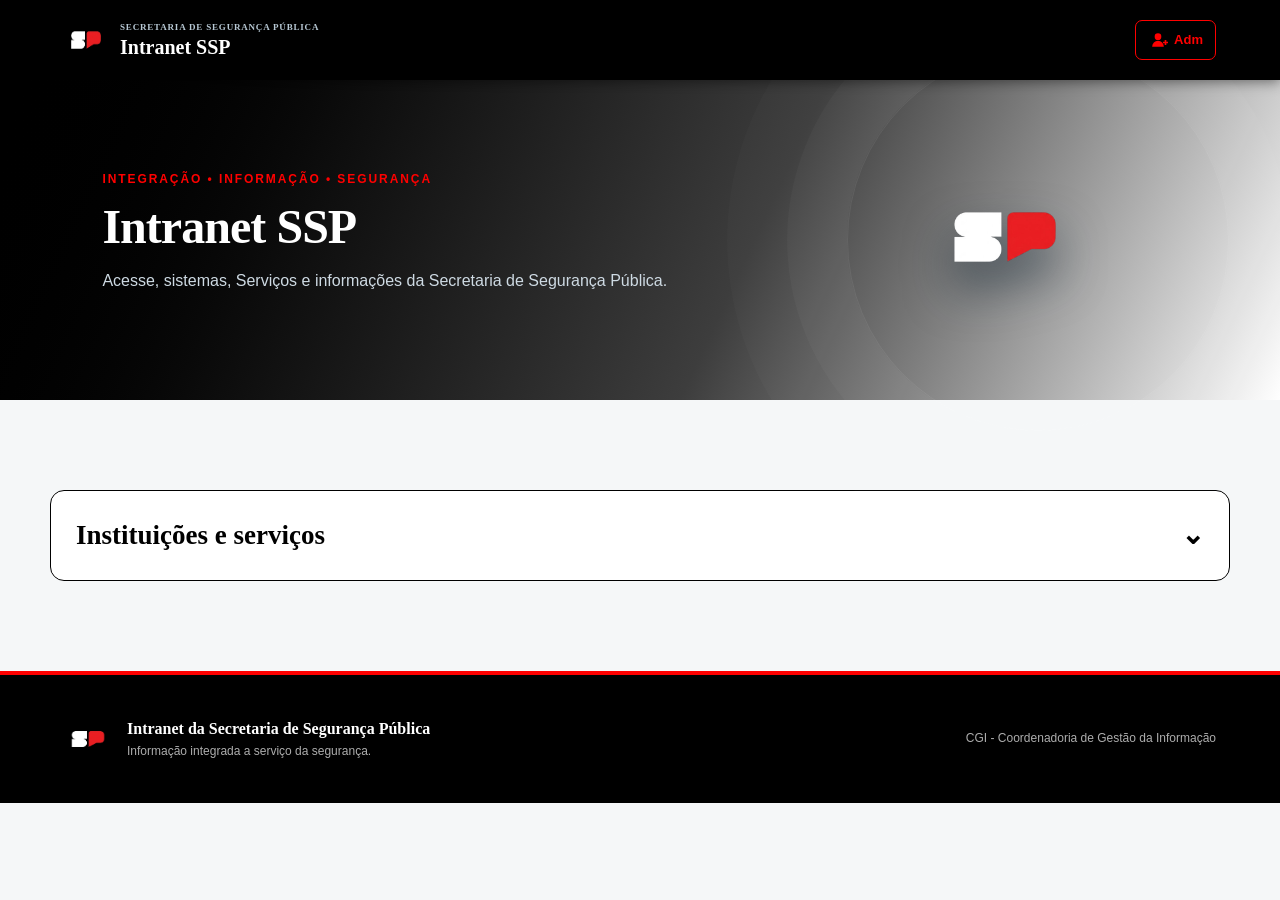
==== commit bf6ccd50: "Reorganiza rodape publico: telefone na mesma linha do e-mail, icones e novo texto "desenvolvido por"" ====
--- a/index.html
+++ b/index.html
@@ -57,8 +57,8 @@
 
   <footer class="site-footer">
     <div class="footer-brand"><img src="assets/images/logo-ssp.svg" alt="Símbolo da SSP" width="48"><div><strong>Intranet da Secretaria de Segurança Pública</strong><span>Informação integrada a serviço da segurança.</span></div></div>
-    <address><a href="mailto:contato@ssp.gov.br">contato@ssp.gov.br</a><a href="tel:+550000000000">(00) 0000-0000</a></address>
-    <p>Desenvolvido pelo GTI</p>
+    <address id="footer-address"><span id="footer-address-line" class="footer-info-line" hidden><svg class="footer-icon" viewBox="0 0 24 24" aria-hidden="true"><path d="M12 2C8.1 2 5 5.1 5 9c0 5.2 7 13 7 13s7-7.8 7-13c0-3.9-3.1-7-7-7zm0 9.5A2.5 2.5 0 1 1 12 6.5a2.5 2.5 0 0 1 0 5z"/></svg><span class="footer-info-text"></span></span><div class="footer-info-line footer-contact-line"><span id="footer-email-item" class="footer-contact-item" hidden><svg class="footer-icon" viewBox="0 0 24 24" aria-hidden="true"><path d="M20 4H4a2 2 0 0 0-2 2v12a2 2 0 0 0 2 2h16a2 2 0 0 0 2-2V6a2 2 0 0 0-2-2zm0 2v.01L12 13 4 6.01V6h16zM4 18V8.24l7.4 6.3a1 1 0 0 0 1.2 0L20 8.24V18H4z"/></svg><a id="footer-email-link" href="mailto:contato@ssp.gov.br">contato@ssp.gov.br</a></span><span id="footer-phone-item" class="footer-contact-item" hidden><svg class="footer-icon" viewBox="0 0 24 24" aria-hidden="true"><path d="M6.6 10.8c1.4 2.8 3.8 5.1 6.6 6.6l2.2-2.2c.3-.3.7-.4 1-.2 1.1.4 2.3.6 3.6.6.6 0 1 .4 1 1V20c0 .6-.4 1-1 1-9.4 0-17-7.6-17-17 0-.6.4-1 1-1h3.5c.6 0 1 .4 1 1 0 1.2.2 2.4.6 3.6.1.4 0 .8-.2 1L6.6 10.8z"/></svg><a id="footer-phone-link" href="tel:+550000000000">(00) 0000-0000</a></span></div><span id="footer-hours-line" class="footer-info-line" hidden><svg class="footer-icon" viewBox="0 0 24 24" aria-hidden="true"><path d="M12 2a10 10 0 1 0 0 20 10 10 0 0 0 0-20zm1 10.6V6h-2v8l6 3.6 1-1.6-5-3z"/></svg><span class="footer-info-text"></span></span><div id="footer-social" class="footer-social" hidden></div></address>
+    <p id="footer-developed-by">CGI - Coordenadoria de Gestão da Informação</p>
   </footer>
   <dialog id="highlight-dialog" class="highlight-dialog" aria-labelledby="highlight-title">
     <div class="highlight-box"><button id="highlight-close" class="highlight-close" type="button" aria-label="Fechar destaque">×</button><h2 id="highlight-title" class="sr-only">Destaque</h2><img id="highlight-image" alt="Banner em destaque"></div>
--- a/assets/css/styles.css
+++ b/assets/css/styles.css
@@ -1,10 +1,10 @@
 :root{--navy:#0b2d48;--blue:#123f62;--blue-2:#19577f;--gold:#d7a62a;--on-primary:#fff;--on-secondary:#fff;--on-detail:#172635;--primary-hover:#31516a;--secondary-hover:#3b6f91;--on-primary-hover:#fff;--on-secondary-hover:#fff;--primary-on-light:#0b2d48;--secondary-on-light:#19577f;--secondary-hover-border:#3b6f91;--detail-on-light:#8a6812;--detail-on-primary:#d7a62a;--gold-light:#f5e4ae;--ink:#172635;--muted:#637384;--paper:#f5f7f8;--white:#fff;--line:#dce3e8;--success:#19734a;--danger:#b42318;--shadow:0 18px 50px rgba(11,45,72,.12);--radius:14px}[hidden]{display:none!important}
 *{box-sizing:border-box}html{scroll-behavior:smooth}body{margin:0;color:var(--ink);background:var(--paper);font:400 15px/1.6 Inter,Arial,sans-serif}a{color:inherit;text-decoration:none}button,input,select{font:inherit}button{cursor:pointer}h1,h2,h3,p{margin-top:0}h1,h2,h3{line-height:1.15}h1,h2{font-family:"Source Serif 4",Georgia,serif}.eyebrow{margin-bottom:10px;color:var(--gold);font-size:12px;font-weight:800;letter-spacing:.16em;text-transform:uppercase}.button{display:inline-flex;align-items:center;justify-content:center;min-height:44px;padding:0 20px;border:1px solid transparent;border-radius:8px;font-weight:700}.button-primary{color:white;background:var(--blue-2)}.button-primary:hover{background:var(--navy)}.button-secondary{color:var(--blue);background:white;border-color:var(--line)}.button-full{width:100%}.site-header{position:sticky;z-index:20;top:0;display:flex;align-items:center;justify-content:space-between;height:80px;padding:0 max(5vw,28px);color:white;background:rgba(11,45,72,.98);box-shadow:0 2px 12px #071d2d44}.brand{display:flex;align-items:center;gap:12px}.brand img{height:52px}.brand span{font-family:"Source Serif 4",serif;font-size:20px;font-weight:700;line-height:1.1}.brand small{display:block;margin-bottom:4px;color:#b8c9d5;font:600 9px Inter;letter-spacing:.09em;text-transform:uppercase}.main-nav{display:flex;align-items:center;gap:5px}.main-nav>a{padding:9px 12px;border-radius:7px;font-size:13px;font-weight:600}.main-nav>a:hover{background:#ffffff14}.admin-link{display:flex;align-items:center;gap:6px;margin-left:10px;color:var(--gold)!important;border:1px solid #d7a62a66}.admin-link svg{width:20px;fill:currentColor}.menu-toggle{display:none;color:inherit;background:transparent;border:1px solid #ffffff4a;border-radius:7px;padding:7px 10px}.hero{min-height:540px;display:grid;grid-template-columns:minmax(0,680px) 1fr;align-items:center;gap:80px;padding:90px max(8vw,35px);color:white;background:linear-gradient(115deg,#0b2d48 0%,#123f62 60%,#19577f 100%);overflow:hidden}.hero:after{content:"";position:absolute;right:4%;width:380px;height:380px;border:1px solid #ffffff12;border-radius:50%;box-shadow:0 0 0 60px #ffffff07,0 0 0 120px #ffffff04}.hero-content{position:relative;z-index:1}.hero h1{max-width:720px;margin-bottom:22px;font-size:clamp(38px,5vw,65px);letter-spacing:-.02em}.hero-content>p:not(.eyebrow){max-width:620px;color:#cedae3;font-size:18px}.hero .button{margin-top:16px;background:var(--gold);color:var(--navy)}.hero-emblem{position:relative;z-index:1;text-align:center}.hero-emblem img{width:min(240px,23vw);filter:drop-shadow(0 25px 24px #061a2a88)}.section-shell{max-width:1240px;margin:auto;padding:90px 30px}.section-heading{max-width:660px;margin-bottom:38px}.section-heading h2{font-size:38px}.section-heading>p:last-child{color:var(--muted)}.card-grid{display:grid;grid-template-columns:repeat(4,1fr);gap:18px}.institution-card{display:block;padding:28px;background:white;border:1px solid var(--line);border-radius:var(--radius);box-shadow:0 5px 20px #0b2d4808;transition:.2s}.institution-card:hover{transform:translateY(-5px);border-color:#d7a62aaa;box-shadow:var(--shadow)}.card-icon{display:grid;place-items:center;width:46px;height:46px;margin-bottom:25px;color:white;background:var(--blue);border-radius:10px;font-weight:800}.institution-card h3{font-size:19px}.institution-card p{min-height:70px;color:var(--muted);font-size:13px}.card-action{color:var(--blue-2);font-size:13px;font-weight:700}.card-action b{margin-left:5px;color:var(--gold)}.site-footer{display:grid;grid-template-columns:1fr auto auto;align-items:center;gap:50px;padding:40px max(5vw,28px);color:#cbd7df;background:#071f32;border-top:4px solid var(--gold);font-size:12px}.footer-brand{display:flex;align-items:center;gap:15px}.footer-brand strong,.footer-brand span{display:block}.footer-brand strong{color:white;font-family:"Source Serif 4";font-size:16px}.site-footer address{display:grid;font-style:normal}.site-footer address a:hover{color:var(--gold)}.site-footer>p{margin:0;color:#95aaba}
 /* Login */
-.admin-page{min-height:100vh;background:var(--navy)}.back-link{position:fixed;z-index:2;top:25px;left:30px;color:#dce7ed;font-size:13px}.auth-layout{display:grid;grid-template-columns:1fr 1fr;min-height:100vh}.auth-brand-panel{display:flex;flex-direction:column;justify-content:center;padding:10vw;color:white;background:linear-gradient(145deg,#092840,#154d72)}.auth-brand-panel img{width:100px;margin-bottom:45px}.auth-brand-panel h1{max-width:550px;font-size:clamp(40px,5vw,66px)}.auth-brand-panel>p:last-child{max-width:520px;color:#c2d0da;font-size:17px}.auth-card{align-self:center;width:min(460px,85%);margin:auto;padding:42px;background:white;border-radius:18px;box-shadow:var(--shadow)}.admin-avatar{display:grid;place-items:center;width:58px;height:58px;margin:0 auto 20px;color:white;background:var(--blue);border-radius:50%}.admin-avatar svg{width:28px;fill:currentColor}.auth-intro{text-align:center}.auth-intro h2{margin-bottom:8px;font-size:30px}.auth-intro>p:last-child{color:var(--muted);font-size:13px}.auth-card label,dialog label{display:block;margin:15px 0 6px;font-size:12px;font-weight:700}.auth-card input,dialog input,dialog select{width:100%;height:46px;padding:0 13px;color:var(--ink);background:white;border:1px solid #cfd9df;border-radius:7px;outline:none}.auth-card input:focus,dialog input:focus,dialog select:focus{border-color:var(--blue-2);box-shadow:0 0 0 3px #19577f18}.password-field{position:relative}.password-field input{padding-right:45px}.password-toggle{position:absolute;right:5px;top:5px;width:36px;height:36px;color:var(--muted);background:transparent;border:0}.form-message{min-height:23px;margin:6px 0 4px;color:var(--danger);font-size:12px}.text-button{display:block;margin:20px auto 0;color:var(--muted);background:none;border:0;font-size:12px}.text-button strong{color:var(--blue-2)}dialog{width:min(500px,92%);padding:0;border:0;border-radius:14px;box-shadow:0 30px 80px #061a2a66}dialog::backdrop{background:#071f32b8;backdrop-filter:blur(3px)}dialog form{padding:28px}dialog form>p{color:var(--muted);font-size:13px}.dialog-heading{display:flex;align-items:start;justify-content:space-between}.dialog-heading h2{margin-bottom:5px}.dialog-close{font-size:25px;color:var(--muted);background:none;border:0}
+.admin-page{min-height:100vh;background:var(--navy)}.back-link{position:fixed;z-index:2;top:25px;left:30px;color:#dce7ed;font-size:13px}.auth-layout{display:grid;grid-template-columns:1fr 1fr;min-height:100vh}.auth-brand-panel{display:flex;flex-direction:column;justify-content:center;padding:10vw;color:white;background:linear-gradient(145deg,#092840,#154d72)}.auth-brand-panel img{width:100px;margin-bottom:45px}.auth-brand-panel h1{max-width:550px;font-size:clamp(40px,5vw,66px)}.auth-brand-panel>p:last-child{max-width:520px;color:#c2d0da;font-size:17px}.auth-card{align-self:center;width:min(460px,85%);margin:auto;padding:42px;background:white;border-radius:18px;box-shadow:var(--shadow)}.admin-avatar{display:grid;place-items:center;width:58px;height:58px;margin:0 auto 20px;color:white;background:var(--blue);border-radius:50%}.admin-avatar svg{width:28px;fill:currentColor}.auth-intro{text-align:center}.auth-intro h2{margin-bottom:8px;font-size:30px}.auth-intro>p:last-child{color:var(--muted);font-size:13px}.auth-card label,dialog label{display:block;margin:15px 0 6px;font-size:12px;font-weight:700}.auth-card input,dialog input,dialog select{width:100%;height:46px;padding:0 13px;color:var(--ink);background:white;border:1px solid #cfd9df;border-radius:7px;outline:none}.auth-card input:focus,dialog input:focus,dialog select:focus{border-color:var(--secondary-on-light);box-shadow:0 0 0 3px color-mix(in srgb,var(--secondary-on-light) 12%,transparent)}.password-field{position:relative}.password-field input{padding-right:45px}.password-toggle{position:absolute;right:5px;top:5px;width:36px;height:36px;color:var(--muted);background:transparent;border:0}.form-message{min-height:23px;margin:6px 0 4px;color:var(--danger);font-size:12px}.text-button{display:block;margin:20px auto 0;color:var(--muted);background:none;border:0;font-size:12px}.text-button strong{color:var(--blue-2)}dialog{width:min(500px,92%);padding:0;border:0;border-radius:14px;box-shadow:0 30px 80px #061a2a66}dialog::backdrop{background:#071f32b8;backdrop-filter:blur(3px)}dialog form{padding:28px}dialog form>p{color:var(--muted);font-size:13px}.dialog-heading{display:flex;align-items:start;justify-content:space-between}.dialog-heading h2{margin-bottom:5px}.dialog-close{font-size:25px;color:var(--muted);background:none;border:0}
 /* Dashboard */
 .dashboard-page{min-height:100vh}.sidebar{position:fixed;inset:0 auto 0 0;z-index:10;display:flex;flex-direction:column;width:260px;padding:24px 16px;color:#d7e2e9;background:var(--navy)}.brand-light{padding:0 10px 28px;border-bottom:1px solid #ffffff17}.brand-light img{width:38px}.sidebar nav{margin-top:28px}.sidebar nav>p{margin:0 12px 8px;color:#7894a8;font-size:9px;font-weight:800;letter-spacing:.15em}.side-item{display:flex;align-items:center;gap:14px;width:100%;padding:12px 14px;color:#b9cad5;background:transparent;border:0;border-radius:7px;text-align:left;font-size:13px}.side-item:hover,.side-item.active{color:white;background:#ffffff12}.side-item.active{border-left:3px solid var(--gold)}.logout{margin-top:auto}.dashboard-main{min-height:100vh;margin-left:260px}.dashboard-header{height:72px;display:flex;align-items:center;justify-content:flex-end;padding:0 45px;background:white;border-bottom:1px solid var(--line)}.dashboard-header>div{display:flex;align-items:center;gap:9px;color:var(--muted);font-size:12px}.user-badge{display:grid;place-items:center;width:36px;height:36px;margin-left:8px;color:white;background:var(--blue);border-radius:50%;font-weight:700}.status-dot{width:7px;height:7px;background:#25a66a;border-radius:50%}.dashboard-view{display:none;max-width:1280px;margin:auto;padding:55px}.dashboard-view.active{display:block}.dashboard-view h1{margin-bottom:8px;font-size:42px}.lead,.view-heading p{color:var(--muted)}.stats-grid{display:grid;grid-template-columns:repeat(3,1fr);gap:18px;margin:38px 0}.stats-grid article{padding:25px;background:white;border:1px solid var(--line);border-radius:var(--radius)}.stats-grid span,.stats-grid small{display:block;color:var(--muted);font-size:12px}.stats-grid strong{display:block;margin:8px 0;color:var(--blue);font:700 38px "Source Serif 4"}.stats-grid .stat-text{font-size:25px}.info-banner{display:flex;align-items:center;gap:20px;padding:22px 25px;background:#e8f1f6;border:1px solid #c9dfe9;border-radius:var(--radius)}.info-banner>div{display:grid;place-items:center;flex:0 0 38px;height:38px;color:white;background:var(--blue-2);border-radius:50%;font-family:Georgia;font-weight:bold}.info-banner p{flex:1;margin:0;font-size:13px}.view-heading{display:flex;align-items:end;justify-content:space-between}.tabs{display:flex;gap:5px;margin-top:35px;border-bottom:1px solid var(--line)}.tab{padding:12px 16px;color:var(--muted);background:transparent;border:0;border-bottom:2px solid transparent}.tab.active{color:var(--blue);border-color:var(--gold);font-weight:700}.tab span{padding:2px 7px;background:#e9eef1;border-radius:20px;font-size:10px}.tab-panel{display:none}.tab-panel.active{display:block}.table-wrap{margin-top:20px;overflow:auto;background:white;border:1px solid var(--line);border-radius:var(--radius)}table{width:100%;border-collapse:collapse}th,td{padding:15px 18px;text-align:left;border-bottom:1px solid #e8edef;font-size:12px}th{color:var(--muted);background:#f8fafb;font-size:10px;text-transform:uppercase;letter-spacing:.06em}td strong,td small{display:block}td small{color:var(--muted)}.pill{display:inline-block;padding:3px 9px;color:var(--success);background:#e8f6ef;border-radius:20px;font-size:10px;font-weight:700}.pill.pending{color:#8b6410;background:#fff5d8}.action-btn{padding:5px 8px;color:var(--blue-2);background:none;border:0;font-size:11px;font-weight:700}.action-btn.danger{color:var(--danger)}.empty-state{padding:42px;text-align:center;color:var(--muted)}.toast{position:fixed;right:25px;bottom:25px;z-index:30;padding:13px 20px;color:white;background:var(--success);border-radius:8px;box-shadow:var(--shadow);opacity:0;transform:translateY(15px);pointer-events:none;transition:.2s}.toast.show{opacity:1;transform:none}
-@media(max-width:950px){.main-nav{display:none;position:absolute;top:80px;left:0;right:0;flex-direction:column;align-items:stretch;padding:15px 25px;background:var(--navy)}.main-nav.open{display:flex}.menu-toggle{display:block}.admin-link{margin-left:0}.hero{grid-template-columns:1fr}.hero-emblem{display:none}.card-grid{grid-template-columns:repeat(2,1fr)}.site-footer{grid-template-columns:1fr 1fr}.site-footer>p{grid-column:1/-1}.auth-layout{grid-template-columns:1fr}.auth-brand-panel{display:none}.admin-page{background:var(--paper)}.sidebar{transform:translateX(-100%);transition:.2s}.sidebar.open{transform:none}.dashboard-main{margin-left:0}.dashboard-header{justify-content:space-between}.dashboard-header .menu-toggle{color:var(--blue);border-color:var(--line)}}
+@media(max-width:950px){.main-nav{display:none;position:absolute;top:80px;left:0;right:0;flex-direction:column;align-items:stretch;padding:15px 25px;background:var(--navy)}.main-nav.open{display:flex}.menu-toggle{display:block}.admin-link{margin-left:0}.hero{grid-template-columns:1fr}.hero-emblem{display:none}.card-grid{grid-template-columns:repeat(2,1fr)}.site-footer{grid-template-columns:1fr 1fr}.site-footer>p{grid-column:1/-1}.auth-layout{grid-template-columns:1fr}.auth-brand-panel{display:none}.admin-page{background:var(--paper)}.sidebar{transform:translateX(-100%);transition:.2s}.sidebar.open{transform:none}.dashboard-main{margin-left:0}.dashboard-header{position:relative;z-index:11;justify-content:space-between}.dashboard-header .menu-toggle{color:var(--blue);border-color:var(--line)}.main-nav.open-static{position:static;flex-direction:row;justify-content:center;gap:14px;padding:12px 20px}}
 @media(max-width:620px){.site-header{height:70px;padding:0 18px}.brand span{font-size:17px}.brand small{display:none}.brand img{height:42px}.main-nav{top:70px}.hero{min-height:530px;padding:70px 25px}.hero h1{font-size:39px}.section-shell{padding:65px 20px}.card-grid{grid-template-columns:1fr}.site-footer{grid-template-columns:1fr;gap:25px}.site-footer>p{grid-column:auto}.auth-card{width:92%;padding:30px}.dashboard-view{padding:35px 18px}.dashboard-header{padding:0 18px}.stats-grid{grid-template-columns:1fr}.info-banner{align-items:flex-start;flex-wrap:wrap}.view-heading{align-items:start;flex-direction:column;gap:15px}.dashboard-view h1{font-size:34px}}
 .profiles-grid{display:grid;grid-template-columns:repeat(2,minmax(0,1fr));gap:20px;margin-top:34px}.profile-card{overflow:hidden;background:white;border:1px solid var(--line);border-radius:var(--radius);box-shadow:0 4px 18px #0b2d4808}.profile-card.profile-active{border:2px solid var(--gold)}.profile-preview{display:flex;align-items:center;gap:14px;min-height:82px;padding:16px 22px;color:white;background:var(--preview-primary);border-bottom:4px solid var(--preview-detail)}.profile-preview img{width:38px;height:48px;object-fit:contain}.profile-preview strong{font-family:"Source Serif 4"}.profile-card-body{padding:20px}.profile-card-body>div:first-child{display:flex;align-items:center;justify-content:space-between;gap:12px}.profile-card-body h3{margin:0}.profile-card-body p{color:var(--muted);font-size:12px}.color-dots{display:flex;gap:6px;margin:15px 0}.color-dots i{width:25px;height:25px;border:2px solid white;border-radius:50%;box-shadow:0 0 0 1px var(--line)}.profile-actions{display:flex;justify-content:flex-end;gap:4px;padding-top:10px;border-top:1px solid var(--line)}.color-fields{display:grid;grid-template-columns:repeat(3,1fr);gap:10px}.color-fields label{min-width:0}.color-fields input[type=color]{height:45px;padding:4px}.color-fields .hex-input{height:35px;margin-top:5px;padding:5px;text-align:center;font-size:11px}.check-row{display:flex!important;align-items:center;gap:8px}.check-row input{width:auto!important;height:auto!important}.confirm-dialog{max-width:390px;padding:30px;text-align:center}.confirm-icon{display:grid;place-items:center;width:48px;height:48px;margin:0 auto 16px;color:#805d0d;background:#fff2c6;border-radius:50%;font:bold 23px Georgia}.confirm-icon.info{color:var(--blue);background:#e4f0f6}.confirm-dialog h2{margin-bottom:8px}.confirm-dialog p{color:var(--muted)}.confirm-actions{display:grid;grid-template-columns:1fr 1fr;gap:10px;margin-top:24px}
 @media(max-width:620px){.profiles-grid,.color-fields{grid-template-columns:1fr}}
@@ -36,7 +36,7 @@
 .hero .button:hover{background:color-mix(in srgb,var(--gold) 82%,var(--on-detail));color:var(--on-detail)}
 .control-card{display:grid;grid-template-columns:1fr 1fr;gap:35px;margin-top:22px;padding:26px;background:#fff;border:1px solid var(--line);border-radius:var(--radius)}.control-card h2{margin-bottom:8px}.control-card>div>p:last-child{color:var(--muted);font-size:13px}.control-card form{display:grid;gap:10px}.control-card label{font-size:12px;font-weight:700}.control-card input[type=text]{height:44px;padding:0 12px;border:1px solid var(--line);border-radius:7px}.switch-row{display:flex;align-items:center;gap:10px}.switch-row input{width:18px;height:18px;accent-color:var(--blue-2)}.control-card .button{justify-self:start;margin-top:5px}
 @media(max-width:720px){.control-card{grid-template-columns:1fr}}
-.services-toggle{display:flex;align-items:center;justify-content:space-between;width:100%;padding:22px 25px;color:var(--primary-on-light);background:#fff;border:1px solid var(--primary-on-light);border-radius:var(--radius);text-align:left}.services-toggle span{font:700 27px "Source Serif 4",Georgia,serif}.services-toggle small{display:block;margin-bottom:3px;color:var(--detail-on-light);font:800 10px Inter,Arial;letter-spacing:.16em}.services-toggle b{font-size:28px;transition:transform .2s}.services-toggle.open b{transform:rotate(180deg)}.services-toggle:hover{color:var(--on-primary);background:var(--navy)}.services-toggle:hover small{color:var(--detail-on-primary)}#services-content{padding-top:30px}dialog textarea{width:100%;padding:10px 13px;resize:vertical;color:var(--ink);background:#fff;border:1px solid #cfd9df;border-radius:7px;outline:none}dialog textarea:focus{border-color:var(--blue-2);box-shadow:0 0 0 3px color-mix(in srgb,var(--blue-2) 12%,transparent)}
+.services-toggle{display:flex;align-items:center;justify-content:space-between;width:100%;padding:22px 25px;color:var(--primary-on-light);background:#fff;border:1px solid var(--primary-on-light);border-radius:var(--radius);text-align:left}.services-toggle span{font:700 27px "Source Serif 4",Georgia,serif}.services-toggle small{display:block;margin-bottom:3px;color:var(--detail-on-light);font:800 10px Inter,Arial;letter-spacing:.16em}.services-toggle b{font-size:28px;transition:transform .2s}.services-toggle.open b{transform:rotate(180deg)}.services-toggle:hover{color:var(--on-primary);background:var(--navy)}.services-toggle:hover small{color:var(--detail-on-primary)}#services-content{padding-top:30px}dialog textarea{width:100%;padding:10px 13px;resize:vertical;color:var(--ink);background:#fff;border:1px solid #cfd9df;border-radius:7px;outline:none}dialog textarea:focus{border-color:var(--secondary-on-light);box-shadow:0 0 0 3px color-mix(in srgb,var(--secondary-on-light) 12%,transparent)}
 .drag-handle{display:inline-grid;place-items:center;width:28px;height:28px;color:var(--primary-on-light);border:1px solid var(--line);border-radius:6px;cursor:grab;font-size:18px;user-select:none}[data-menu-row]{transition:opacity .15s,background .15s,box-shadow .15s}[data-menu-row]:hover{background:color-mix(in srgb,var(--navy) 4%,#fff)}[data-menu-row].dragging{position:relative;z-index:2;opacity:.72;background:color-mix(in srgb,var(--gold) 14%,#fff);box-shadow:inset 0 3px 0 var(--detail-on-light),inset 0 -3px 0 var(--detail-on-light)}[data-menu-row]:active .drag-handle{cursor:grabbing}#menu-table.is-sorting [data-menu-row]:not(.dragging){background:color-mix(in srgb,var(--navy) 2%,#fff)}
 .card-grid{grid-template-columns:repeat(5,minmax(0,1fr));align-items:stretch}.institution-card{min-width:0;padding:24px}.institution-card p{min-height:84px}
 @media(max-width:1100px){.card-grid{grid-template-columns:repeat(3,minmax(0,1fr))}}
@@ -57,7 +57,6 @@
 .services-toggle .services-title{display:flex;align-items:flex-start;flex-direction:column;overflow:visible;line-height:normal}.services-toggle .services-kicker{display:block;width:auto;height:auto;min-height:0;margin:0 0 5px;padding:4px 0 2px;overflow:visible;color:var(--detail-on-light);font-family:Arial,sans-serif;font-size:10px;font-weight:800;line-height:14px;letter-spacing:.16em;text-transform:uppercase}.services-toggle .services-name{display:block;overflow:visible;font:700 27px/1.2 "Source Serif 4",Georgia,serif}.services-toggle:hover .services-kicker{color:var(--detail-on-primary)}
 .confirm-dialog #confirm-text{max-height:48vh;overflow:auto;white-space:pre-line;text-align:left}.confirm-dialog:has(#confirm-text){max-width:520px}
 .bulk-toolbar{display:flex;align-items:center;justify-content:flex-end;gap:9px;margin-top:28px;padding:12px 14px;background:#fff;border:1px solid var(--line);border-radius:10px}.bulk-toolbar>span{margin-right:auto;color:var(--muted);font-size:12px;font-weight:700}.bulk-toolbar .button{min-height:36px;padding:0 13px;font-size:11px}.notice-select,#select-all-notices{width:17px;height:17px;accent-color:var(--blue-2)}@media(max-width:620px){.bulk-toolbar{align-items:stretch;flex-direction:column}.bulk-toolbar>span{margin:0}.bulk-toolbar .button{width:100%}}
-.info-input{position:relative}.info-input input{padding-right:48px!important}.info-input button{position:absolute;top:7px;right:7px;display:grid;place-items:center;width:32px;height:32px;color:var(--on-primary);background:var(--navy);border:1px solid var(--primary-on-light);border-radius:50%;font:700 16px Georgia,serif}.info-input button:hover{color:var(--on-secondary);background:var(--blue-2);border-color:var(--secondary-on-light)}
 .notices-shell{padding-top:25px}.notice-banners,.notice-list{display:grid;gap:18px}.notice-list{margin-top:18px}.notice-card{overflow:hidden;background:#fff;border:1px solid var(--line);border-radius:var(--radius);box-shadow:0 5px 20px color-mix(in srgb,var(--navy) 7%,transparent)}.notice-card.featured{display:grid;grid-template-columns:minmax(240px,34%) 1fr;min-height:250px;border-left:4px solid var(--gold)}.notice-banner{min-height:220px;background-color:var(--navy);background-position:center;background-size:cover}.notice-body{display:flex;flex-direction:column;padding:26px}.notice-body h3{font-size:24px}.notice-description{position:relative;max-height:76px;overflow:hidden;color:var(--muted);white-space:pre-line}.notice-description:after{content:"";position:absolute;right:0;bottom:0;left:0;height:30px;background:linear-gradient(transparent,#fff)}.notice-card.expanded .notice-description{max-height:none}.notice-card.expanded .notice-description:after{display:none}.notice-actions{display:flex;align-items:center;justify-content:space-between;gap:15px;margin-top:auto;padding-top:18px}.notice-actions .text-button{margin:0 0 0 auto;color:var(--secondary-on-light);font-weight:700}.notice-list .notice-card{border-left:3px solid var(--detail-on-light)}.notice-list .notice-body{padding:20px 24px}.notice-list .notice-body h3{font-size:19px}.two-fields{display:grid;grid-template-columns:1fr 1fr;gap:12px}.two-fields label{min-width:0}
 @media(max-width:720px){.notice-card.featured{grid-template-columns:1fr}.notice-banner{min-height:180px}.two-fields{grid-template-columns:1fr}}
 [data-notice-row]{transition:opacity .15s,background .15s,box-shadow .15s}[data-notice-row].dragging{position:relative;z-index:2;opacity:.72;background:color-mix(in srgb,var(--gold) 14%,#fff);box-shadow:inset 0 3px 0 var(--detail-on-light),inset 0 -3px 0 var(--detail-on-light)}#notices-table.is-sorting [data-notice-row]:not(.dragging){background:color-mix(in srgb,var(--navy) 2%,#fff)}
@@ -93,6 +92,26 @@
 .sr-only{position:absolute;width:1px;height:1px;padding:0;overflow:hidden;clip:rect(0,0,0,0);white-space:nowrap;border:0}
 /* Seletor de CPF cadastrado (login de demonstração) */
 .cpf-field{position:relative}.cpf-options{position:absolute;z-index:5;top:calc(100% + 6px);left:0;right:0;max-height:220px;overflow:hidden auto;padding:6px;background:#fff;border:1px solid var(--line);border-radius:10px;box-shadow:var(--shadow)}.cpf-option{display:flex;align-items:center;gap:10px;width:100%;padding:9px 10px;text-align:left;background:transparent;border:0;border-radius:7px}.cpf-option:hover,.cpf-option:focus-visible{background:var(--paper)}.cpf-option-icon{display:grid;flex:0 0 20px;place-items:center;font-size:14px}.cpf-option-icon.role-master{color:var(--gold)}.cpf-option-icon.role-site{color:var(--blue-2)}.cpf-option-name{flex:1;overflow:hidden;font-size:13px;font-weight:700;text-overflow:ellipsis;white-space:nowrap}.cpf-option-cpf{color:var(--muted);font-size:11px}
-/* Upload de logomarca (Gestão do Cabeçalho) */
-.logo-upload{display:flex;align-items:center;gap:14px}.logo-upload-preview{width:56px;height:56px;padding:6px;object-fit:contain;background:var(--paper);border:1px solid var(--line);border-radius:10px}.logo-upload input[type=file]{flex:1;min-width:0;height:auto;padding:9px 0;font-size:12px}
-dialog input[readonly]{color:var(--muted);background:var(--paper);cursor:not-allowed}.highlight-dialog{width:min(1100px,94vw);max-height:92vh;padding:0;overflow:visible;background:transparent;border:0;box-shadow:none}.highlight-dialog::backdrop{background:color-mix(in srgb,var(--navy) 78%,transparent);backdrop-filter:blur(5px)}.highlight-box{position:relative;overflow:hidden;background:#fff;border:3px solid var(--detail-on-primary);border-radius:var(--radius);box-shadow:0 28px 90px #0008}.highlight-box img{display:block;width:100%;max-height:86vh;object-fit:contain}.highlight-close{position:absolute;z-index:2;top:12px;right:12px;display:grid;place-items:center;width:42px;height:42px;color:#fff;background:#172635;border:2px solid #fff;border-radius:50%;box-shadow:0 4px 15px #0007;font-size:27px;line-height:1}.highlight-close:hover{color:var(--on-secondary-hover);background:var(--secondary-hover);border-color:var(--secondary-hover-border)}
+/* Upload de logomarca (Cabeçalho e Rodapé) */
+.logo-upload{margin:2px 0 4px}
+.logo-dropzone{position:relative;display:flex;flex-direction:column;align-items:center;justify-content:center;gap:4px;min-height:132px;padding:18px;background:var(--paper);border:2px dashed #cfd9df;border-radius:var(--radius);text-align:center;cursor:pointer;transition:border-color .18s,background .18s}
+.logo-dropzone:hover,.logo-dropzone.drag-over{border-color:var(--secondary-on-light);background:color-mix(in srgb,var(--secondary-on-light) 6%,var(--paper))}
+.logo-dropzone:focus-within{outline:3px solid color-mix(in srgb,var(--secondary-on-light) 28%,transparent);outline-offset:2px}
+.logo-dropzone input[type=file]{position:absolute;inset:0;width:100%;height:100%;margin:0;padding:0;opacity:0;cursor:pointer}
+.logo-dropzone-placeholder{display:flex;flex-direction:column;align-items:center;gap:6px;color:var(--muted)}
+.logo-dropzone-placeholder svg{width:28px;height:28px;fill:var(--secondary-on-light)}
+.logo-dropzone-placeholder strong{color:var(--ink);font-size:13px}
+.logo-dropzone-placeholder small{font-size:11px}
+.logo-dropzone-preview{max-width:100%;max-height:96px;object-fit:contain;border-radius:6px}
+.logo-dropzone:has(.logo-dropzone-preview:not([hidden])) .logo-dropzone-placeholder{display:none}
+.logo-upload-footer{display:flex;align-items:center;justify-content:space-between;gap:10px;margin-top:8px}
+.logo-upload-footer small{color:var(--muted);font-size:11px}
+.logo-upload-footer .text-button{margin:0;color:var(--danger);font-size:11px;white-space:nowrap}
+.banner-dropzone{min-height:110px}.banner-dropzone .logo-dropzone-preview{max-height:150px}
+dialog input[readonly]{color:var(--muted);background:var(--paper);cursor:not-allowed}
+/* Rodapé: endereço e redes sociais */
+.footer-info-line{display:flex;align-items:center;gap:7px;color:#95aaba}.footer-contact-line{flex-wrap:wrap;gap:18px}.footer-contact-item{display:flex;align-items:center;gap:7px}.footer-icon{flex:0 0 13px;width:13px;height:13px;fill:currentColor;opacity:.75}
+.footer-social{display:flex;gap:10px;margin-top:6px}.footer-social a{display:grid;place-items:center;width:30px;height:30px;color:#cbd7df;background:#ffffff14;border-radius:50%;font:700 13px Arial,sans-serif}.footer-social a:hover{color:var(--navy);background:var(--gold)}
+/* Formulário de rodapé (Cabeçalho e Rodapé) */
+.footer-form{padding:26px;margin-top:22px;background:#fff;border:1px solid var(--line);border-radius:var(--radius)}.footer-form section{margin-bottom:22px}.footer-form section:last-of-type{margin-bottom:0}.footer-form h3{margin:0 0 14px;font-size:15px}.footer-form .form-grid{display:grid;grid-template-columns:repeat(3,1fr);gap:14px}.footer-form label{display:block;margin:0 0 6px;font-size:12px;font-weight:700}.footer-form input{width:100%;height:44px;padding:0 12px;color:var(--ink);background:#fff;border:1px solid #cfd9df;border-radius:7px;outline:none}.footer-form input:focus{border-color:var(--secondary-on-light);box-shadow:0 0 0 3px color-mix(in srgb,var(--secondary-on-light) 12%,transparent)}
+@media(max-width:620px){.footer-form .form-grid{grid-template-columns:1fr}}.highlight-dialog{width:min(1100px,94vw);max-height:92vh;padding:0;overflow:visible;background:transparent;border:0;box-shadow:none}.highlight-dialog::backdrop{background:color-mix(in srgb,var(--navy) 78%,transparent);backdrop-filter:blur(5px)}.highlight-box{position:relative;overflow:hidden;background:#fff;border:3px solid var(--detail-on-primary);border-radius:var(--radius);box-shadow:0 28px 90px #0008}.highlight-box img{display:block;width:100%;max-height:86vh;object-fit:contain}.highlight-close{position:absolute;z-index:2;top:12px;right:12px;display:grid;place-items:center;width:42px;height:42px;color:#fff;background:#172635;border:2px solid #fff;border-radius:50%;box-shadow:0 4px 15px #0007;font-size:27px;line-height:1}.highlight-close:hover{color:var(--on-secondary-hover);background:var(--secondary-hover);border-color:var(--secondary-hover-border)}
